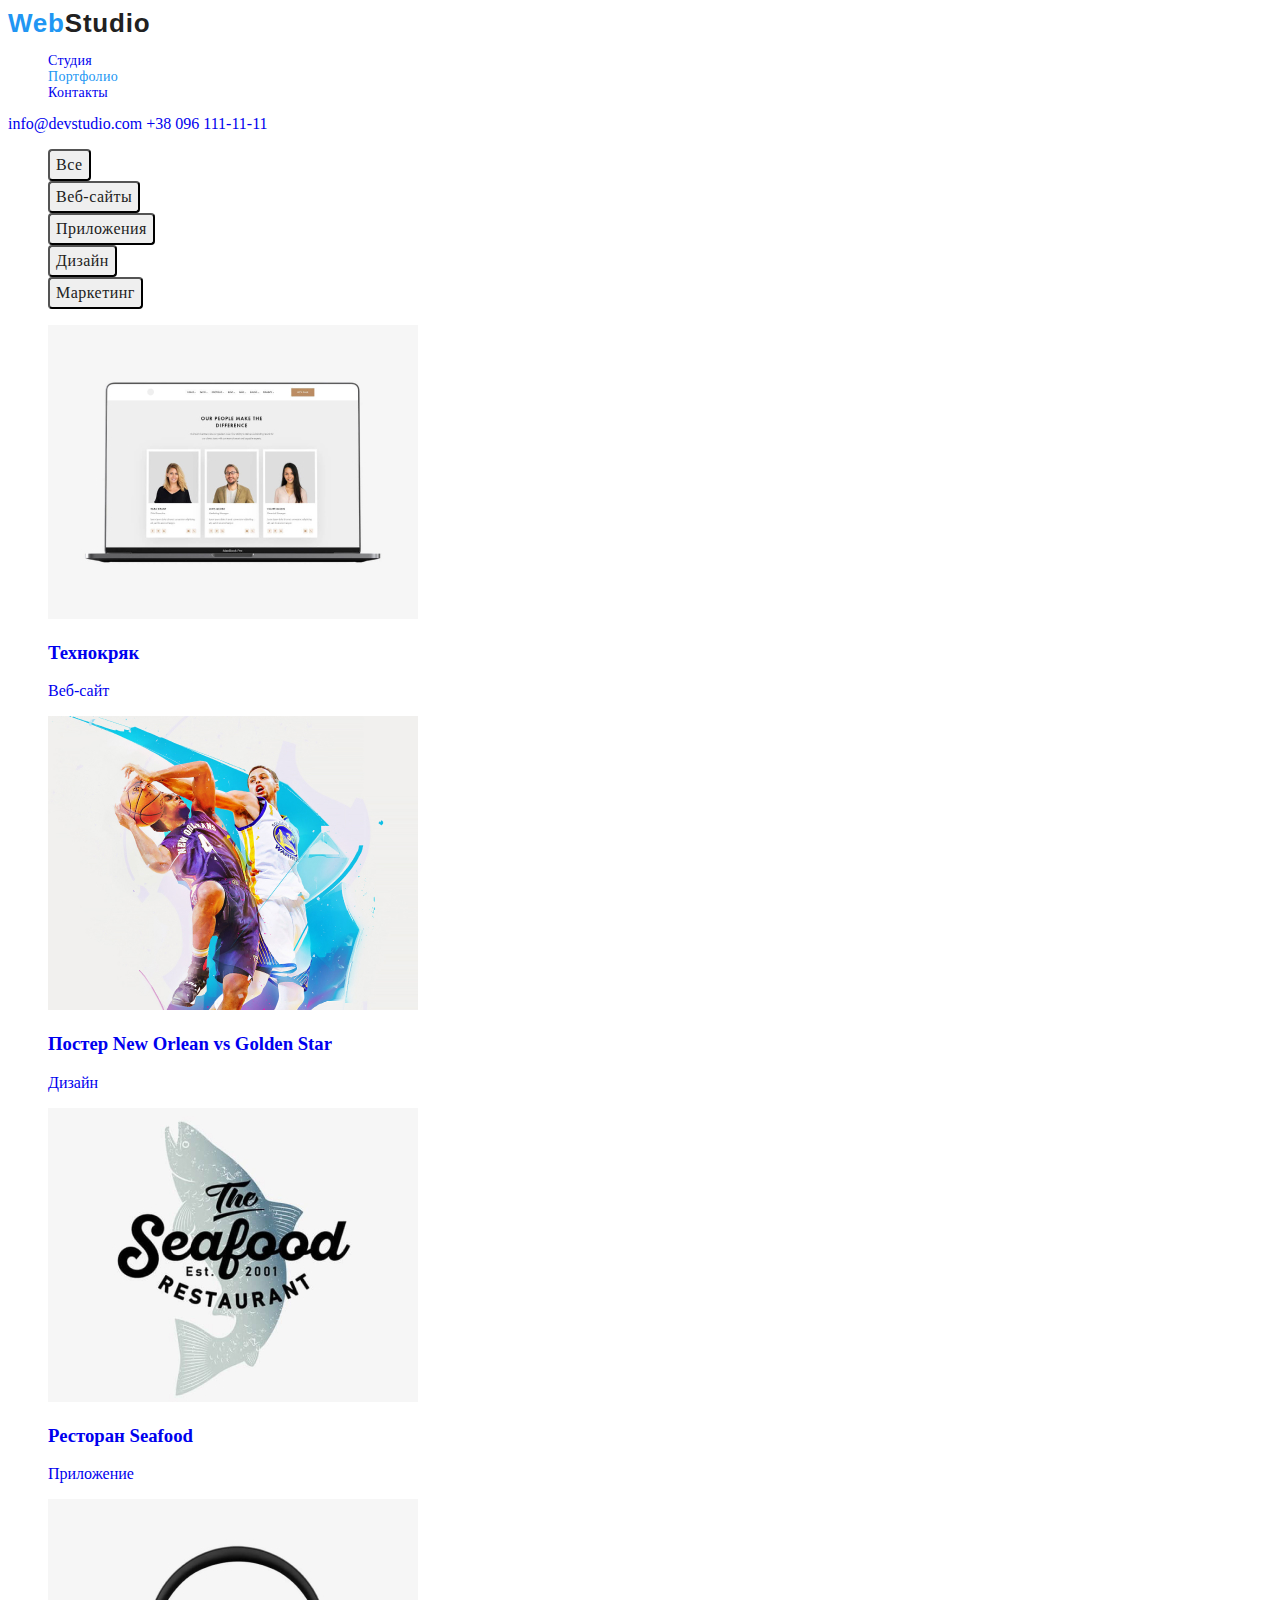
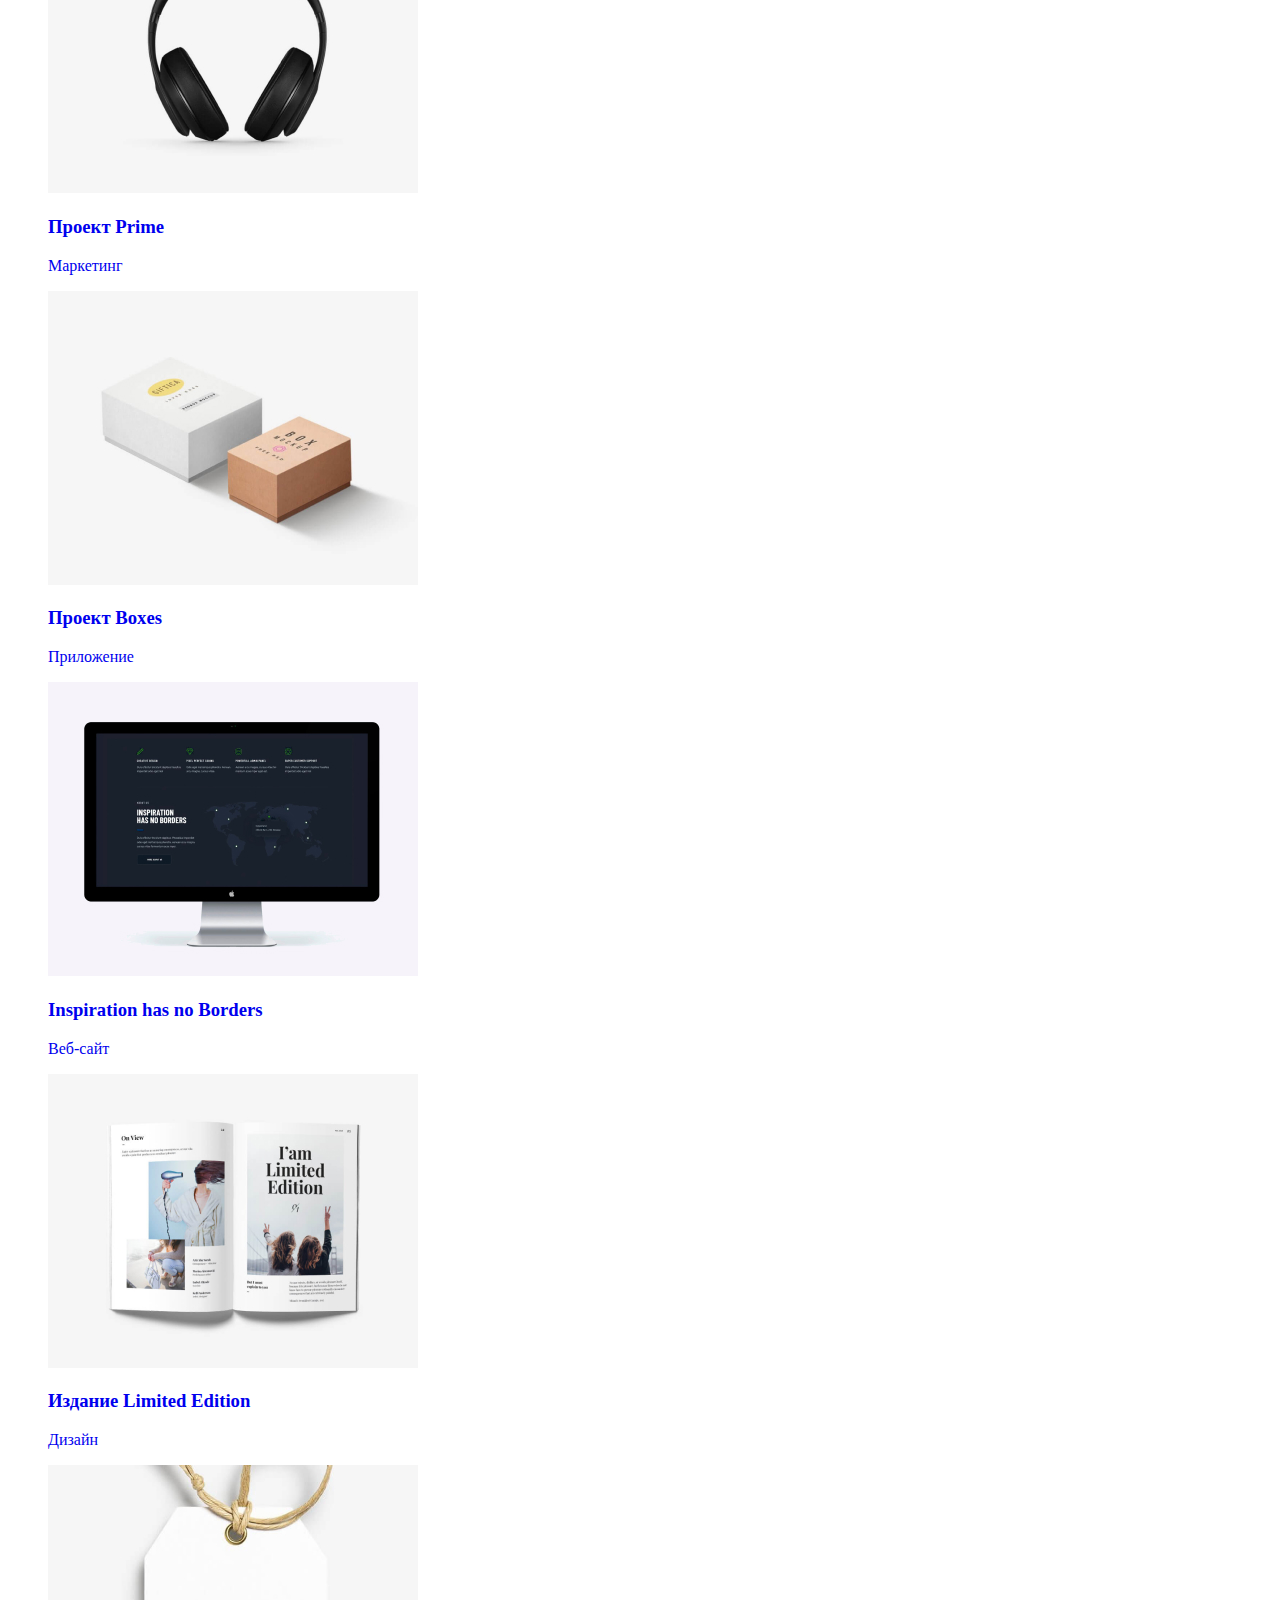
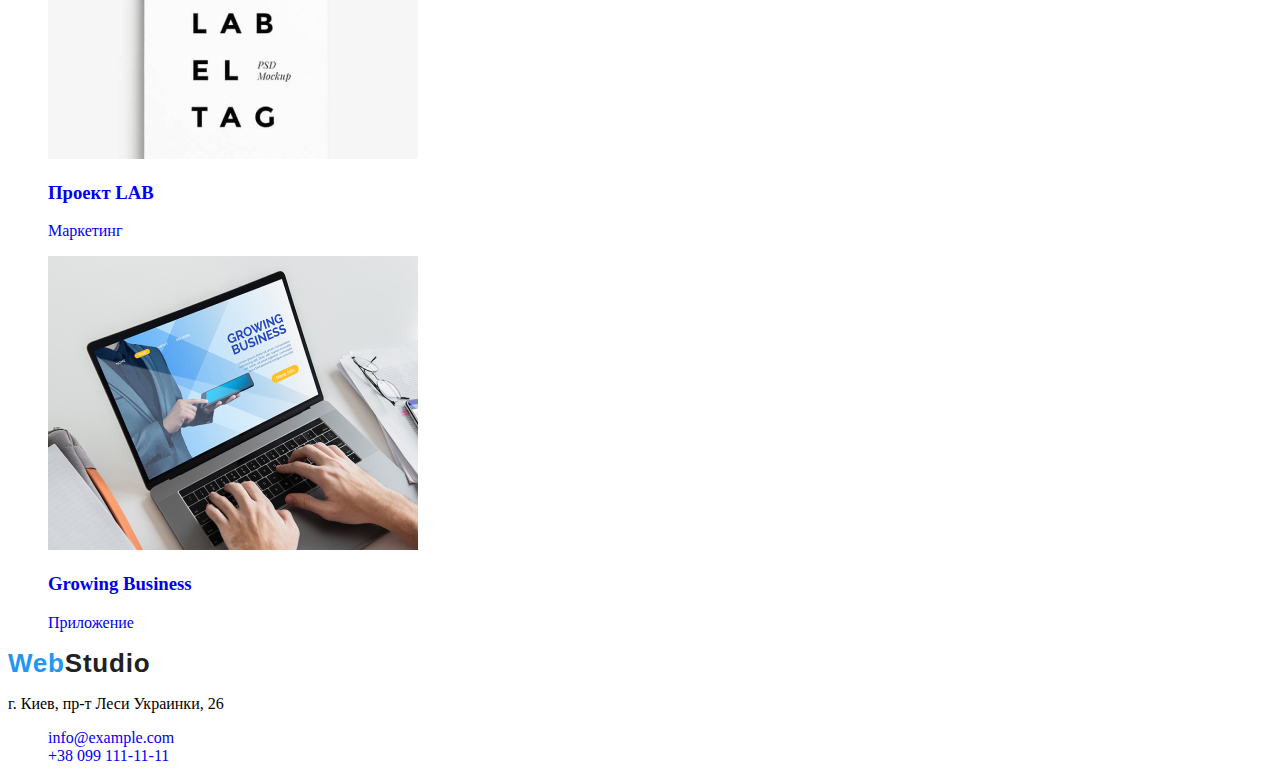
==== portfolio.html @ aa62f140 "2" ====
<!DOCTYPE html>
<html lang="ru">
<head>
    <meta charset="UTF-8">
    <meta name="viewport" content="width=device-width, initial-scale=1.0">
    <title>Веб Студия-Портфолио</title>

 <!-- подключаем CSS -->
 <link rel="stylesheet" href="./css/style.css">

</head>
<body>
    <header class="header">
        <nav class="navigation">
            <a class="logo" href="./index.html" lang="en"><span class="web">Web</span>Studio</a>
            <ul class="navigation-list">
                <li>
                    <a class="navigation-list-link" href="./index.html"> Студия </a>
                </li>
                <li>
                    <a class="navigation-list-link curentpage" href="./portfolio.html"> Портфолио </a>
                </li>
                <li>
                    <a class="navigation-list-link" href="#"> Контакты </a>
                </li>
            </ul>
        </nav>
        <address class="address">
            <a href="mailto:info@devstudio.com">info@devstudio.com</a>
            <a href=tel:+380991111111>+38 096 111-11-11</a>
        </address>
    </header>

     <main>
<h1 class="visually-hidden">Портфолио</h1>

<section>
<h2 class="visually-hidden">Список портфолио</h2>

<ul>
    <li> <button class="btn" type="button">Все</button>
    </li>
    <li> <button class="btn" type="button">Веб-сайты</button>
    </li>
    <li> <button class="btn" type="button">Приложения</button>
    </li>
    <li> <button class="btn" type="button">Дизайн</button>
    </li>
    <li> <button class="btn" type="button">Маркетинг</button>
    </li>
</ul>

<ul>
    <li>
        <a href="#">
        <img src="images/01technocryak.jpg" alt="Веб-сайт" width="370" height="294" >
        <h3>Технокряк</h3>
        <p>Веб-сайт</p>
        </a>
    </li>
    <li>
        <a href="#">
        <img src="images/02posterneworlean.jpg" alt="Дизайн" width="370" height="294">
        <h3>Постер New Orlean vs Golden Star</h3>
        <p>Дизайн</p>
        </a>
    </li>
    <li>
        <a href="#">
        <img src="images/03restaurantseafood.jpg" alt="Приложение" width="370" height="294">
        <h3>Ресторан Seafood</h3>
        <p>Приложение</p>
        </a>
    </li>
    <li>
        <a href="#">
        <img src="images/04projectprime.jpg" alt="Маркетинг" width="370" height="294">
        <h3>Проект Prime</h3>
        <p>Маркетинг</p>
        </a>
    </li>
<li>
    <a href="#">
    <img src="images/05projectboxes.jpg" alt="Приложение" width="370" height="294">
    <h3>Проект Boxes</h3>
    <p>Приложение</p>
    </a>
</li>
<li>
    <a href="#">
    <img src="images/06inspiration.jpg" alt="Веб-сайт" width="370" height="294">
    <h3>Inspiration has no Borders</h3>
    <p>Веб-сайт</p>
    </a>
</li>
<li>
    <a href="#">
    <img src="images/07publishlimitededition.jpg" alt="Дизайн" width="370" height="294">
    <h3>Издание Limited Edition</h3>
    <p>Дизайн</p>
    </a>
</li>
<li>
    <a href="#">
    <img src="images/08projectlab.jpg" alt="Маркетинг" width="370" height="294">
    <h3>Проект LAB</h3>
    <p>Маркетинг</p>
    </a>
</li>
<li>
    <a href="#">
    <img src="images/09growingbusiness.jpg" alt="Приложение" width="370" height="294">
    <h3>Growing Business</h3>
    <p>Приложение</p>
    </a>
</li>

</ul>
</section>
   
     </main>

<!-- Подвал -->
 <footer>
    <a class="logo" href="./index.html" lang="en"><span class="web">Web</span>Studio</a>
    <address class="address">
       <p>г. Киев, пр-т Леси Украинки, 26</p>
        <ul>
            <li>
                 <a href="mailto:info@example.com">info@example.com</a>
            </li>
            <li>
                 <a href=tel:+380991111111>+38 099 111-11-11</a>
            </li>
        </ul>
     </address>
 </footer>
</body>
</html>
---- css/style.css ----
root {
}
/* убираем подчёркивание с ссылок */
a {
  text-decoration: none;
}
/* Убираем точки из списков */
ul {
  list-style: none;
}

/* скрываем заголовки h1  */
.visually-hidden {
  position: absolute;
  width: 1px;
  height: 1px;
  margin: -1px;
  border: 0;
  padding: 0;

  white-space: nowrap;
  clip-path: inset(100%);
  clip: rect(0 0 0 0);
  overflow: hidden;
}

.logo {
  font-family: Raleway, sans-serif;
  font-weight: 700;
  font-size: 26px;
  line-height: 1.192;
  letter-spacing: 0.03em;
  color: #212121;
}

/* кнопки (фильтр) для портфолио  */
.btn {
  border-radius: 4px;
  font-family: Roboto;
  font-style: normal;
  font-weight: 500;
  font-size: 16px;
  line-height: 26px;
  text-align: center;
  letter-spacing: 0.03em;
  color: #212121;
}

.web {
  color: #2196f3;
}

.navigation {
  font-family: Roboto;
  font-weight: 500;
  font-size: 14px;
  line-height: 1.143;
  letter-spacing: 0.02em;
  color: #212121;
}

.navigation-list-link:hover,
.navigation-list-link:focus {
  color: #2196f3;
}
.curentpage {
  color: #2196f3;
}
.address {
  font-style: normal;
}
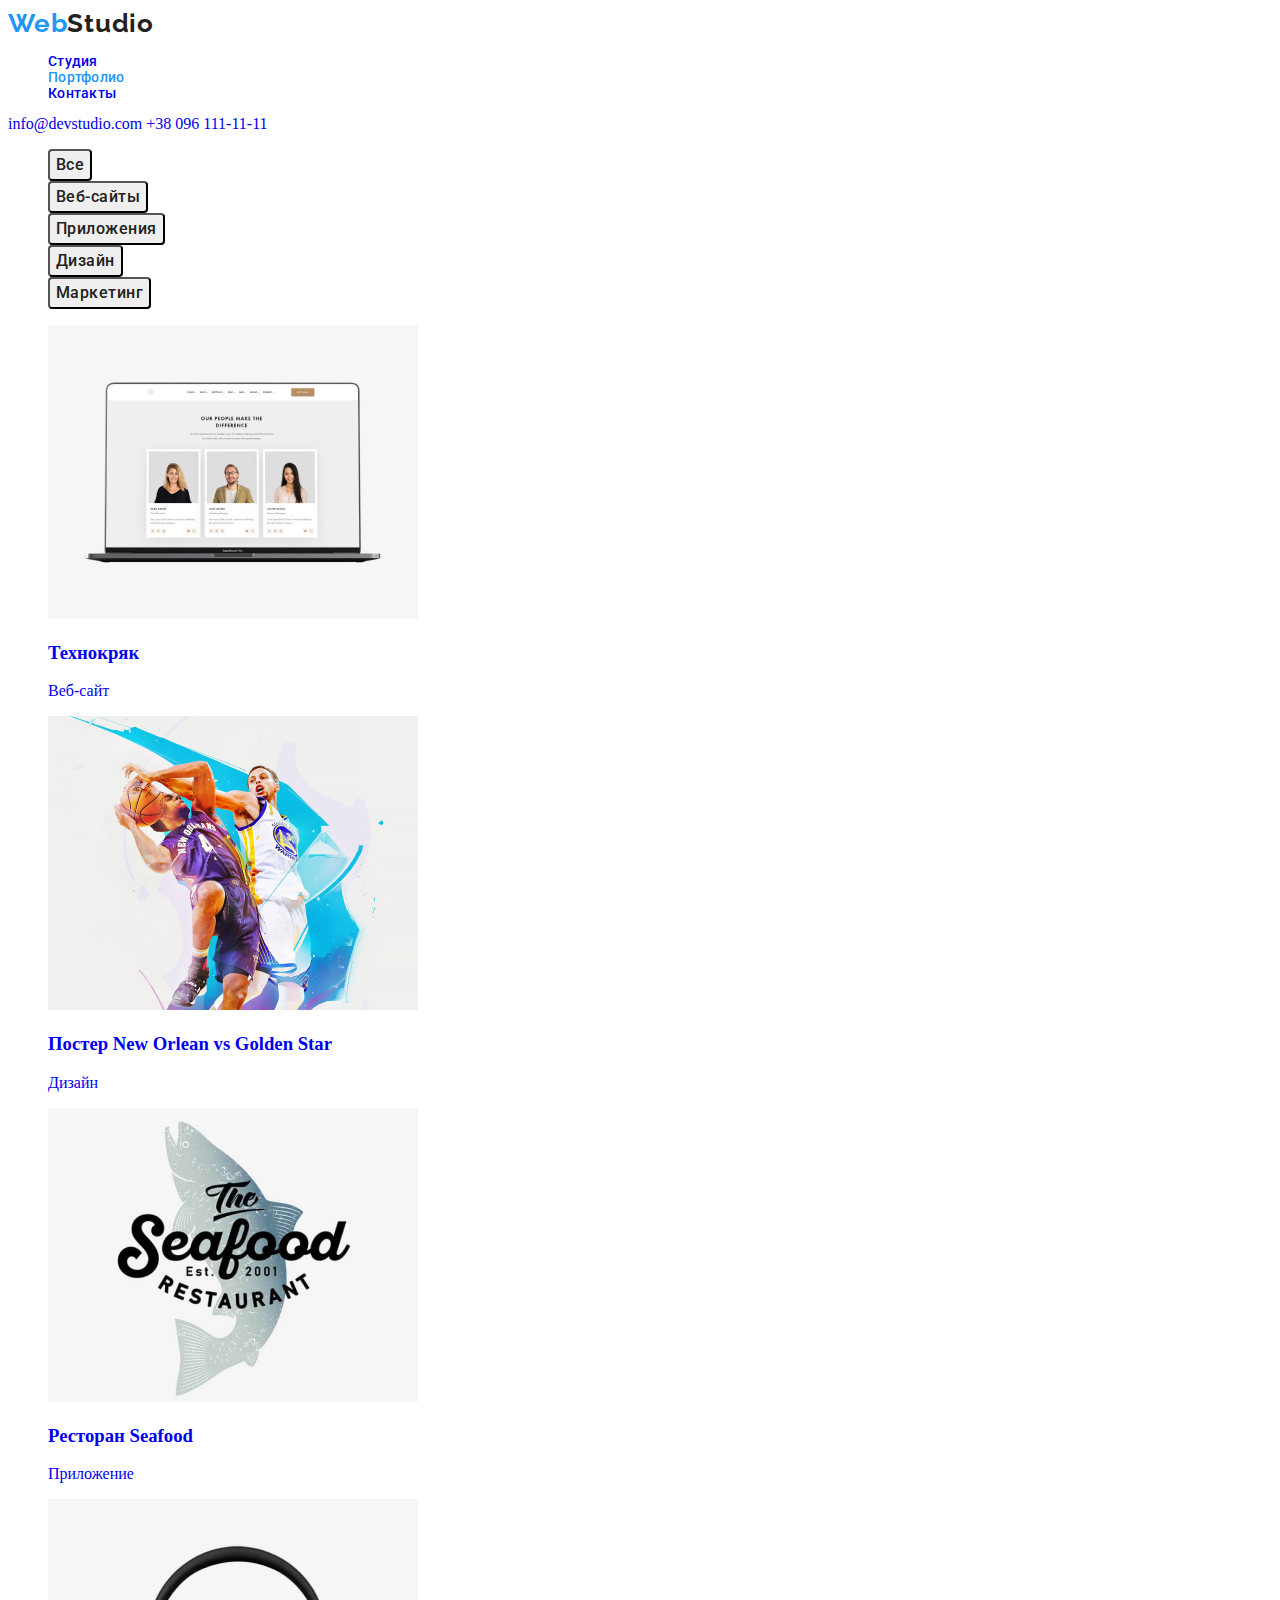
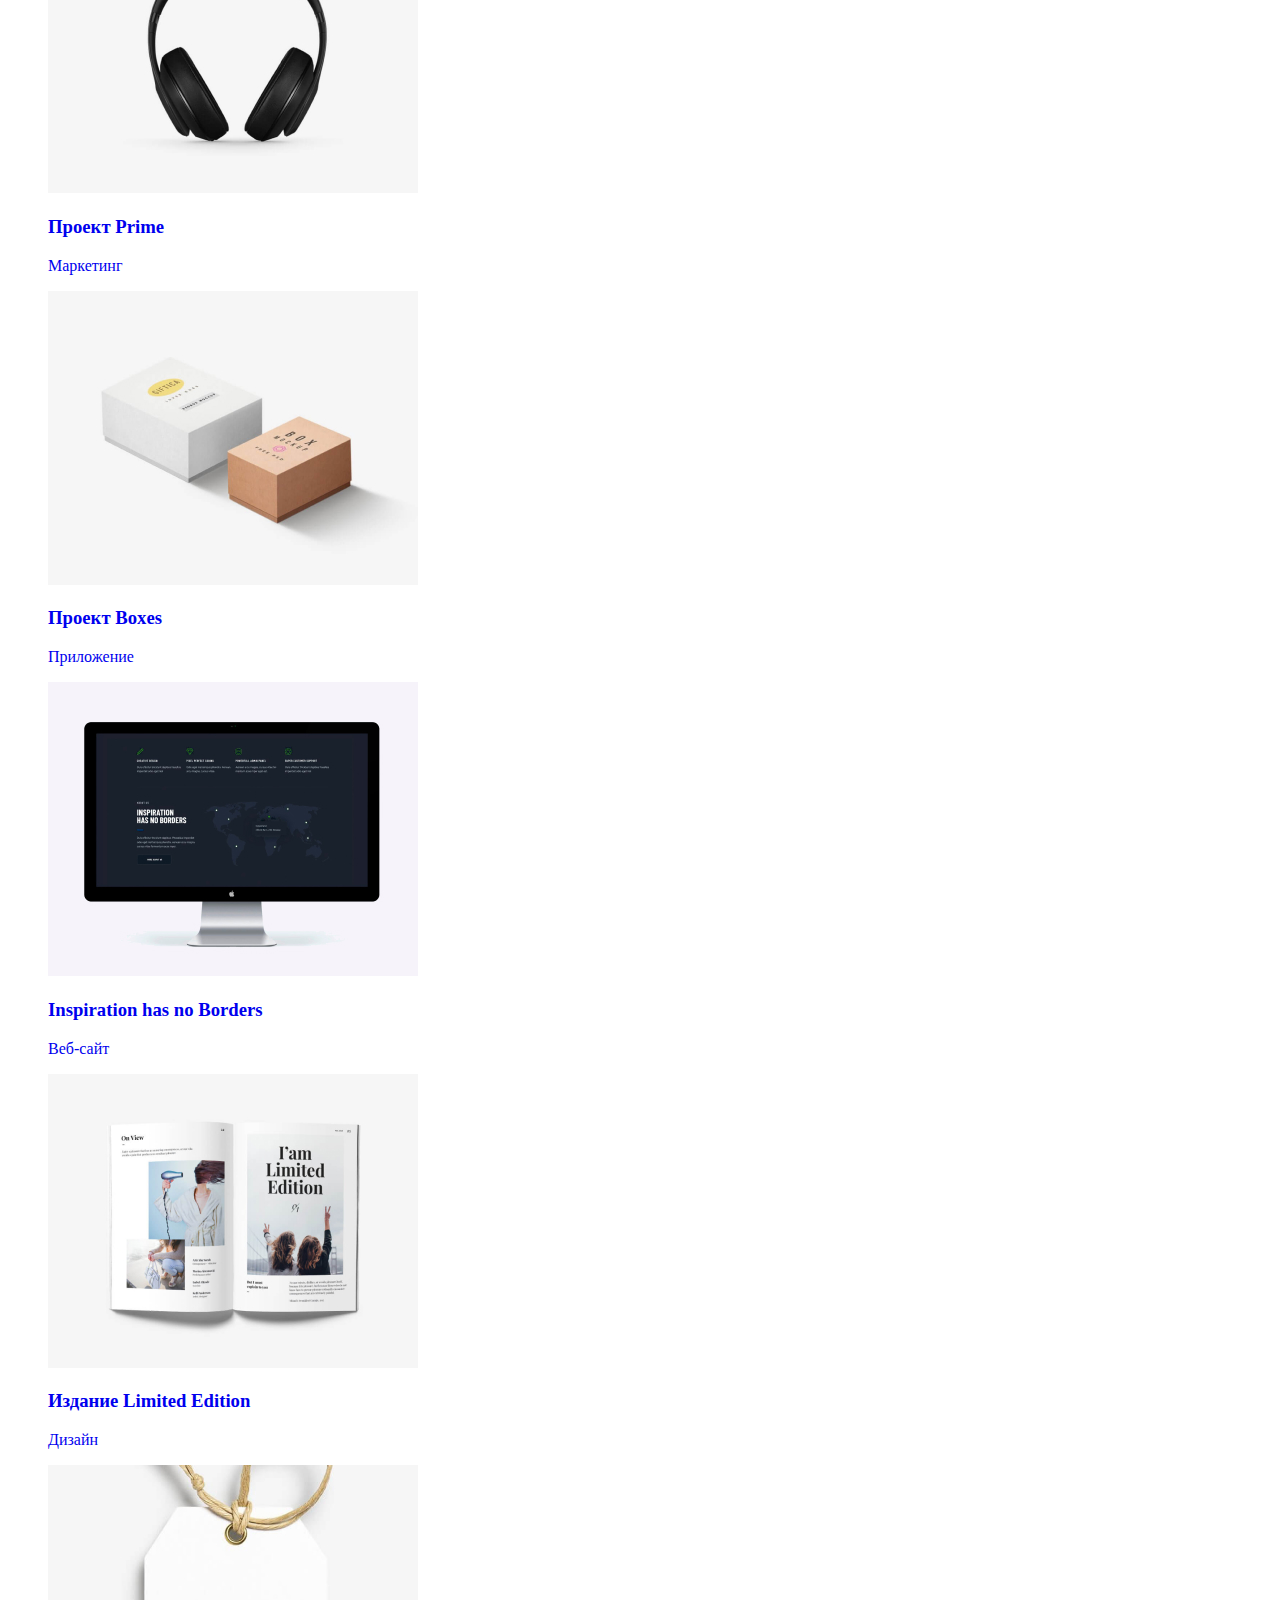
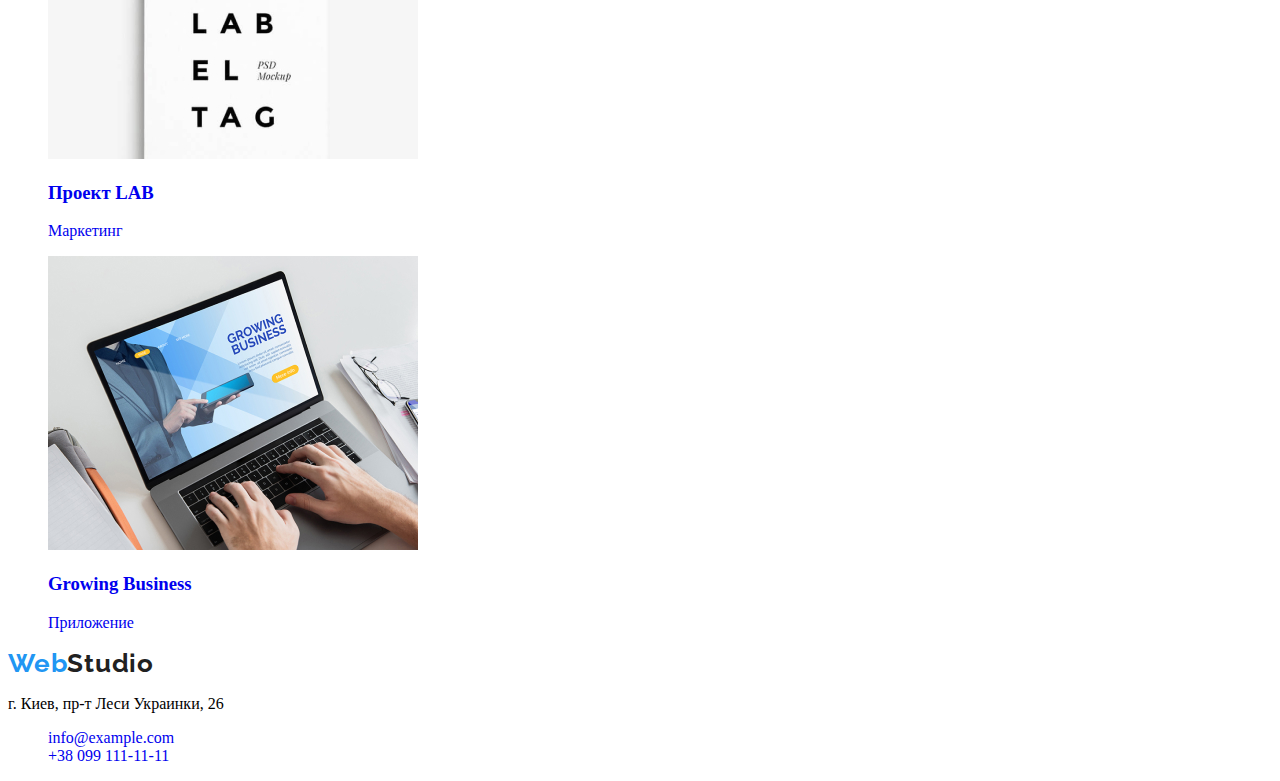
==== commit 7b2dca60: "-" ====
--- a/portfolio.html
+++ b/portfolio.html
@@ -4,6 +4,11 @@
     <meta charset="UTF-8">
     <meta name="viewport" content="width=device-width, initial-scale=1.0">
     <title>Веб Студия-Портфолио</title>
+
+<!-- подключаем шрифты -->
+    <link rel="preconnect" href="https://fonts.gstatic.com">
+    <link href="https://fonts.googleapis.com/css2?family=Roboto&display=swap" rel="stylesheet">
+    <link href="https://fonts.googleapis.com/css2?family=Raleway&display=swap" rel="stylesheet">
 
  <!-- подключаем CSS -->
  <link rel="stylesheet" href="./css/style.css">
@@ -31,12 +36,13 @@
         </address>
     </header>
 
-     <main>
+<main>
 <h1 class="visually-hidden">Портфолио</h1>
 
 <section>
 <h2 class="visually-hidden">Список портфолио</h2>
 
+<!-- !!! задать в спокойном состоянии фон и цвет и hover + focus -->
 <ul>
     <li> <button class="btn" type="button">Все</button>
     </li>
--- a/css/style.css
+++ b/css/style.css
@@ -33,6 +33,10 @@
   color: #212121;
 }
 
+.web {
+  color: #2196f3;
+}
+
 /* кнопки (фильтр) для портфолио  */
 .btn {
   border-radius: 4px;
@@ -46,10 +50,6 @@
   color: #212121;
 }
 
-.web {
-  color: #2196f3;
-}
-
 .navigation {
   font-family: Roboto;
   font-weight: 500;
@@ -58,11 +58,12 @@
   letter-spacing: 0.02em;
   color: #212121;
 }
-
+/* стили ссылки при ховере */
 .navigation-list-link:hover,
 .navigation-list-link:focus {
   color: #2196f3;
 }
+/* подсветка ссылки текущей страницы */
 .curentpage {
   color: #2196f3;
 }
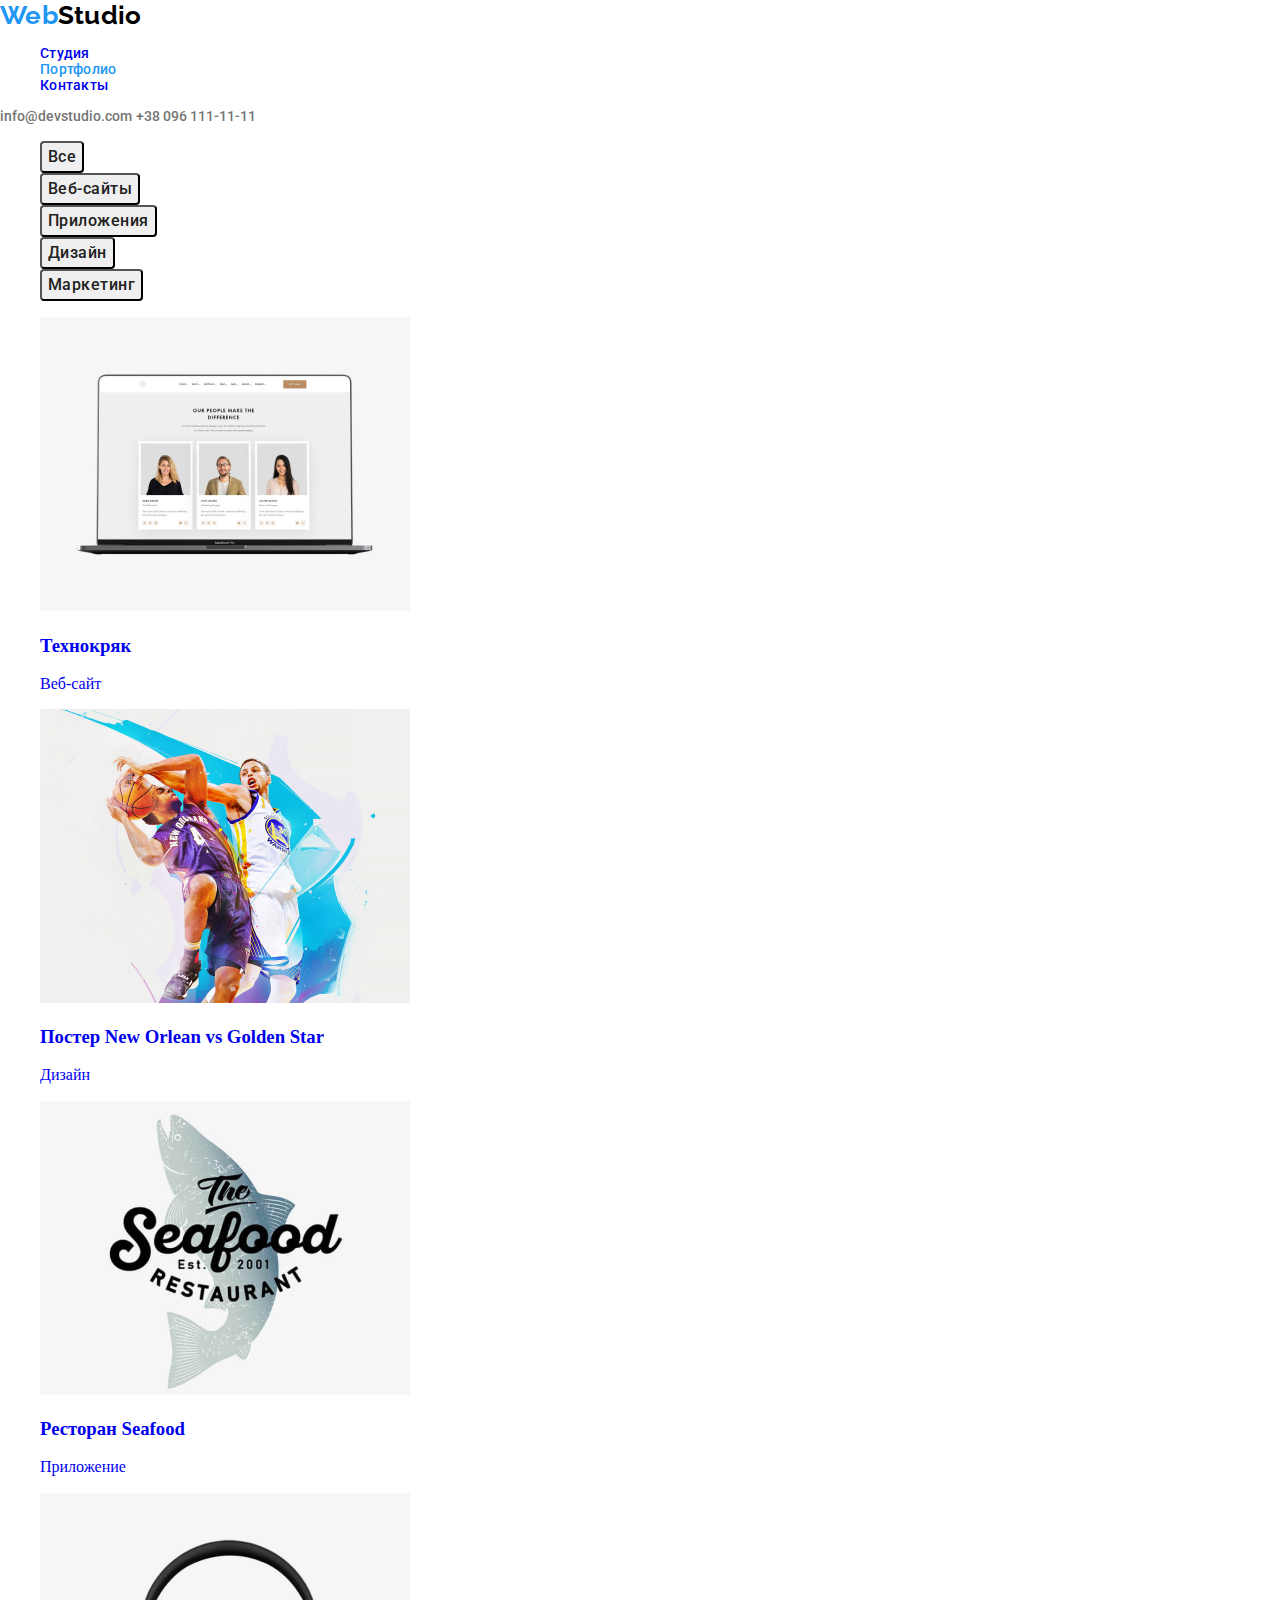
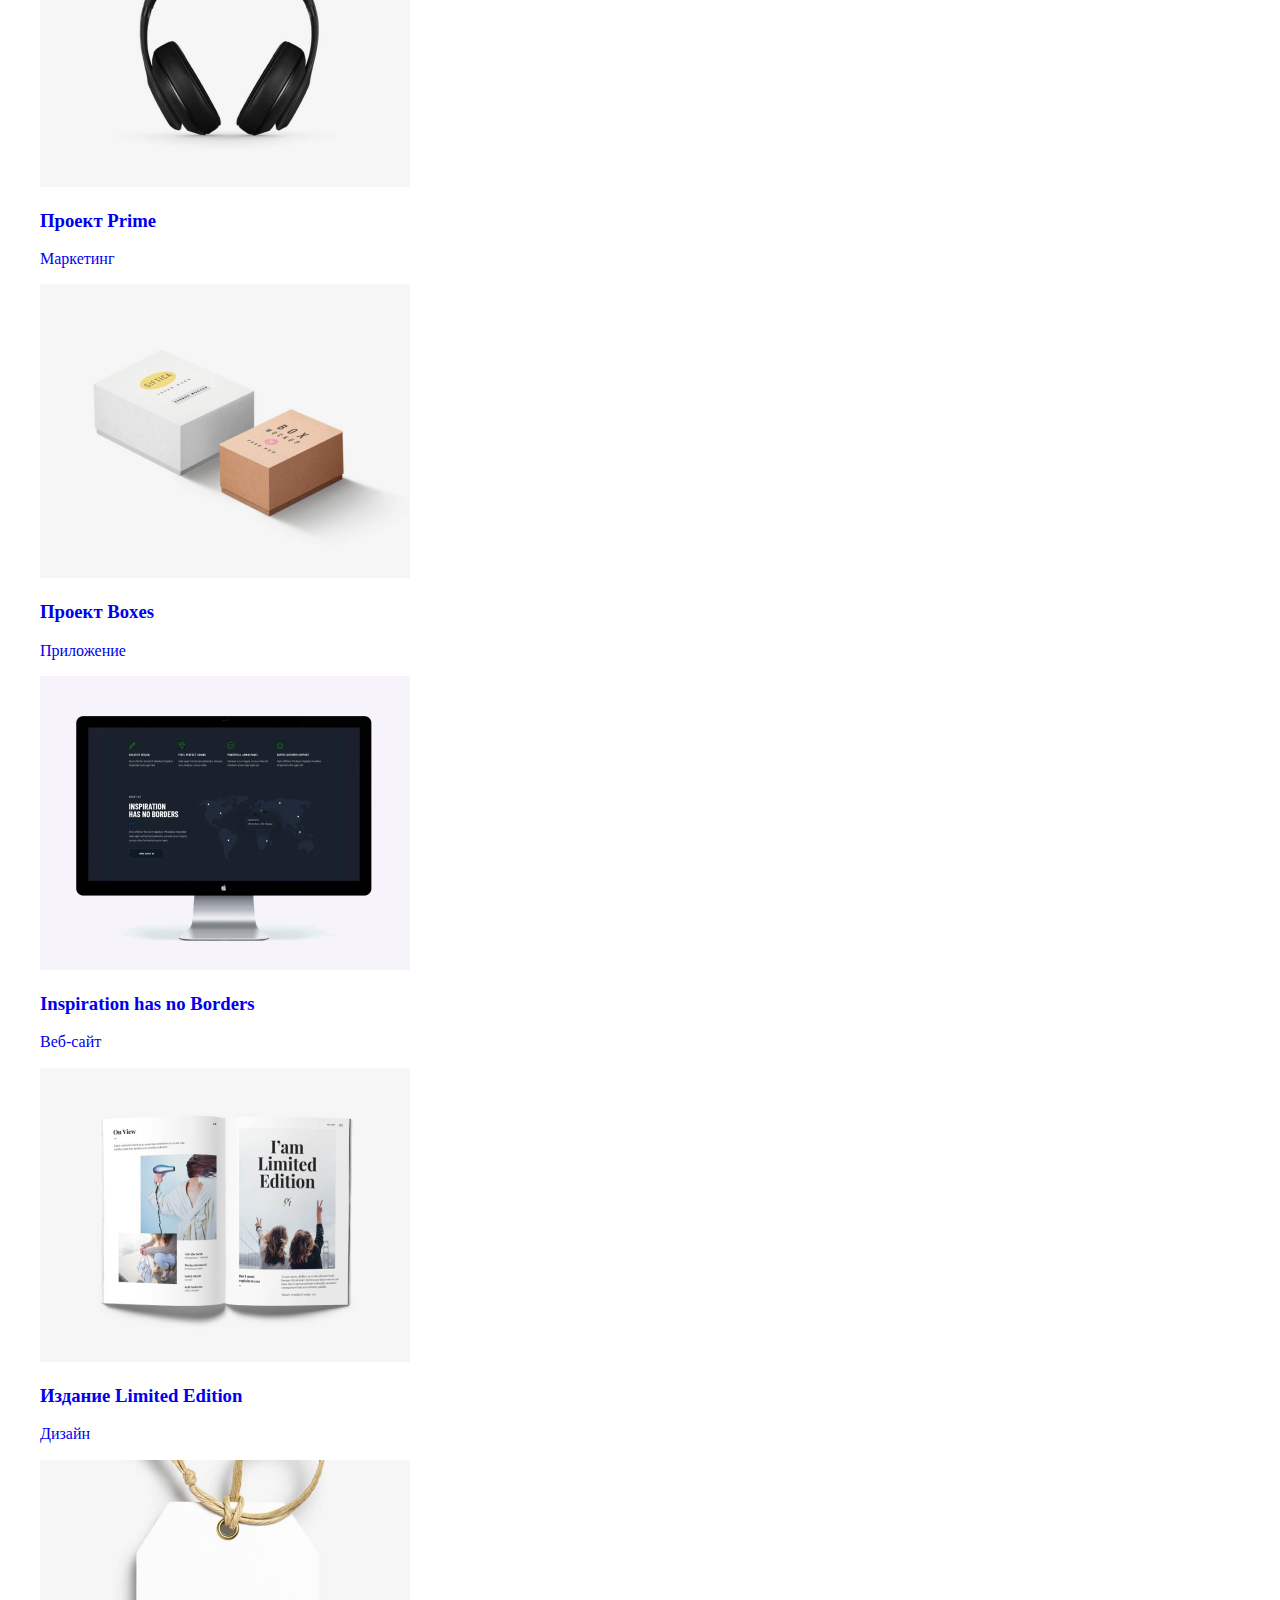
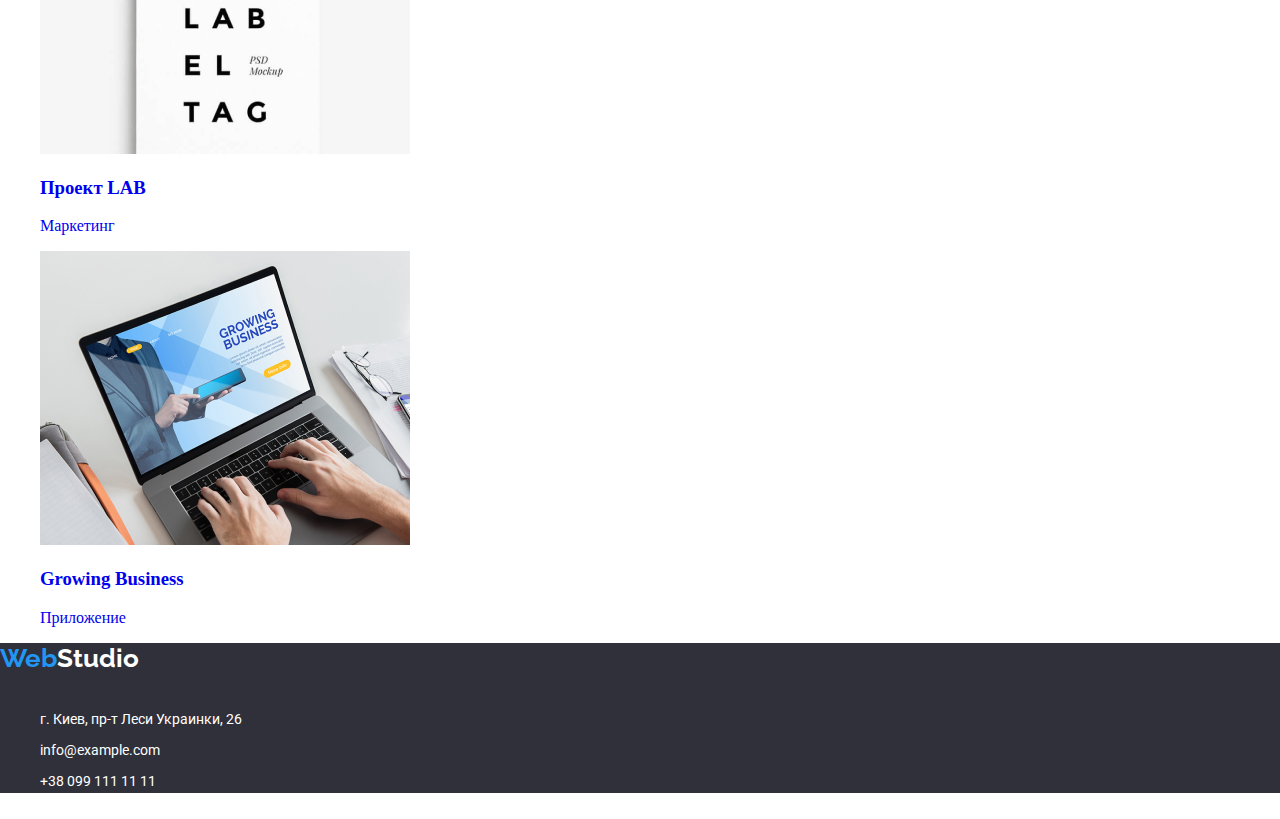
==== commit 9928c048: "new" ====
--- a/portfolio.html
+++ b/portfolio.html
@@ -10,14 +10,15 @@
     <link href="https://fonts.googleapis.com/css2?family=Roboto&display=swap" rel="stylesheet">
     <link href="https://fonts.googleapis.com/css2?family=Raleway&display=swap" rel="stylesheet">
 
- <!-- подключаем CSS -->
- <link rel="stylesheet" href="./css/style.css">
+ <!-- подключаем CSS + normolize-->
+<link rel="stylesheet" href="./css/modern-normalize.css">
+<link rel="stylesheet" href="./css/style.css">
 
 </head>
 <body>
     <header class="header">
         <nav class="navigation">
-            <a class="logo" href="./index.html" lang="en"><span class="web">Web</span>Studio</a>
+            <a href="./index.html"><span class="header-logo-web">Web</span><span class="header-logo-studio">Studio</span></a>
             <ul class="navigation-list">
                 <li>
                     <a class="navigation-list-link" href="./index.html"> Студия </a>
@@ -31,8 +32,8 @@
             </ul>
         </nav>
         <address class="address">
-            <a href="mailto:info@devstudio.com">info@devstudio.com</a>
-            <a href=tel:+380991111111>+38 096 111-11-11</a>
+            <a href="mailto:info@devstudio.com" class="header-email-link">info@devstudio.com</a>
+            <a href="tel:+380991111111" class="header-tel-link">+38 096 111-11-11</a>
         </address>
     </header>
 
@@ -41,9 +42,10 @@
 
 <section>
 <h2 class="visually-hidden">Список портфолио</h2>
+<!--заглавие фильтр-->
 
 <!-- !!! задать в спокойном состоянии фон и цвет и hover + focus -->
-<ul>
+<ul class="portfolio-navigation-list">
     <li> <button class="btn" type="button">Все</button>
     </li>
     <li> <button class="btn" type="button">Веб-сайты</button>
@@ -127,19 +129,22 @@
      </main>
 
 <!-- Подвал -->
- <footer>
-    <a class="logo" href="./index.html" lang="en"><span class="web">Web</span>Studio</a>
-    <address class="address">
-       <p>г. Киев, пр-т Леси Украинки, 26</p>
-        <ul>
-            <li>
-                 <a href="mailto:info@example.com">info@example.com</a>
+<footer class="footer">
+    <a href="index.html"><span class="footer-logo-web">Web</span><span class="footer-logo-studio">Studio</span></a>
+    <address>
+        <ul class="footer-address-list">
+            <li class="footer-address-location">
+                <a href="https://goo.gl/maps/pXZyXXm4pR66iuyq8" class="footer-address-location-link">г. Киев, пр-т Леси
+                    Украинки, 26</a>
             </li>
-            <li>
-                 <a href=tel:+380991111111>+38 099 111-11-11</a>
+            <li class="footer-address-contact">
+                <a href="mailto:info@example.com" class="footer-address-contact-link">info@example.com</a>
+            </li>
+            <li class="footer-address-contact">
+                <a href="tel:+380991111111" class="footer-address-contact-link">+38 099 111 11 11</a>
             </li>
         </ul>
-     </address>
- </footer>
+    </address>
+</footer>
 </body>
 </html>--- a/css/style.css
+++ b/css/style.css
@@ -1,4 +1,6 @@
 root {
+  --maine-font: Roboto, sans-serif;
+  --secondary-font: Raleway, sans-serif;
 }
 /* убираем подчёркивание с ссылок */
 a {
@@ -9,7 +11,7 @@
   list-style: none;
 }
 
-/* скрываем заголовки h1  */
+/* скрываем заголовки */
 .visually-hidden {
   position: absolute;
   width: 1px;
@@ -17,52 +19,181 @@
   margin: -1px;
   border: 0;
   padding: 0;
-
   white-space: nowrap;
   clip-path: inset(100%);
   clip: rect(0 0 0 0);
   overflow: hidden;
 }
 
-.logo {
+/* логотип web */
+.header-logo-web {
   font-family: Raleway, sans-serif;
+  font-style: normal;
+  font-weight: bold;
+  font-size: 26px;
+  line-height: 31px;
+  color: #2196f3;
+}
+
+/* логотип studio */
+.header-logo-studio {
+  font-family: Raleway, sans-serif;
+  font-style: normal;
+  font-weight: bold;
+  font-size: 26px;
+  line-height: 31px;
+  color: #000000;
+}
+/*  мыло + телефон + ховер */
+.header-email-link {
+  text-decoration: none;
+  font-family: Roboto;
+  font-style: normal;
+  font-weight: 500;
+  font-size: 14px;
+  line-height: 16px;
+  color: #757575;
+}
+.header-tel-link {
+  text-decoration: none;
+  font-family: Roboto, sans-serif;
+  font-style: normal;
+  font-weight: 500;
+  font-size: 14px;
+  line-height: 16px;
+  color: #757575;
+}
+.header-email-link:hover,
+.header-tel-link:hover,
+.header-email-link:focus,
+.header-tel-link:focus {
+  text-decoration: none;
+  font-family: Roboto, sans-serif;
+  font-style: normal;
+  font-weight: 500;
+  font-size: 14px;
+  line-height: 16px;
+  color: #2196f3;
+}
+
+/*   подвал    */
+.footer {
+  font-family: Raleway, sans-serif;
+  font-style: normal;
+  font-weight: bold;
+  font-size: 26px;
+  line-height: 31px;
+  background-color: #2f303a;
+}
+.footer-logo-web {
+  color: #2196f3;
+}
+.footer-logo-studio {
+  color: #ffffff;
+}
+.footer-address-list {
+  list-style: none;
+}
+.footer-address-location-link {
+  font-family: Roboto, sans-serif;
+  font-style: normal;
+  font-weight: normal;
+  font-size: 14px;
+  line-height: 24px;
+  color: #ffffff;
+}
+.footer-address-contact-link {
+  font-family: Roboto, sans-serif;
+  font-style: normal;
+  font-weight: normal;
+  font-size: 14px;
+  line-height: 24px;
+  color: #ffffff;
+}
+
+/* hero */
+.hero {
+  background-color: #2f303a;
+}
+
+.hero-title {
+  font-family: Roboto, sans-serif;
+  font-weight: 900;
+  font-size: 44px;
+  line-height: 60px;
+  text-align: center;
+  letter-spacing: 0.06em;
+  text-transform: uppercase;
+  color: #ffffff;
+}
+
+/* кнопка для hero - главная страница  */
+.hero-button {
+  font-family: Roboto, sans-serif;
   font-weight: 700;
-  font-size: 26px;
-  line-height: 1.192;
-  letter-spacing: 0.03em;
-  color: #212121;
-}
-
-.web {
-  color: #2196f3;
+  font-size: 16px;
+  line-height: 1.875;
+  display: flex;
+  align-items: center;
+  text-align: center;
+  letter-spacing: 0.06em;
+  background-color: #2196f3;
+  color: #ffffff;
+  border: none;
+  border-radius: 4px;
+  box-shadow: 0px 4px 4px rgba(0, 0, 0, 0.15);
+}
+
+.whatwedo-head {
+  font-family: Roboto, sans-serif;
+  font-style: normal;
+  font-weight: bold;
+  font-size: 36px;
+  line-height: 42px;
+  text-align: center;
+  color: #212121;
+}
+
+.ourteam-head {
+  font-family: Roboto, sans-serif;
+  font-style: normal;
+  font-weight: bold;
+  font-size: 36px;
+  line-height: 42px;
+  text-align: center;
+  color: #212121;
 }
 
 /* кнопки (фильтр) для портфолио  */
 .btn {
-  border-radius: 4px;
-  font-family: Roboto;
-  font-style: normal;
+  font-family: Roboto, sans-serif;
   font-weight: 500;
   font-size: 16px;
   line-height: 26px;
   text-align: center;
   letter-spacing: 0.03em;
+  border-radius: 4px;
   color: #212121;
 }
 
 .navigation {
-  font-family: Roboto;
+  font-family: Roboto, sans-serif;
   font-weight: 500;
   font-size: 14px;
   line-height: 1.143;
   letter-spacing: 0.02em;
   color: #212121;
 }
+
+.portfolio-navigation-list {
+}
+
 /* стили ссылки при ховере */
 .navigation-list-link:hover,
 .navigation-list-link:focus {
   color: #2196f3;
 }
+
 /* подсветка ссылки текущей страницы */
 .curentpage {
   color: #2196f3;
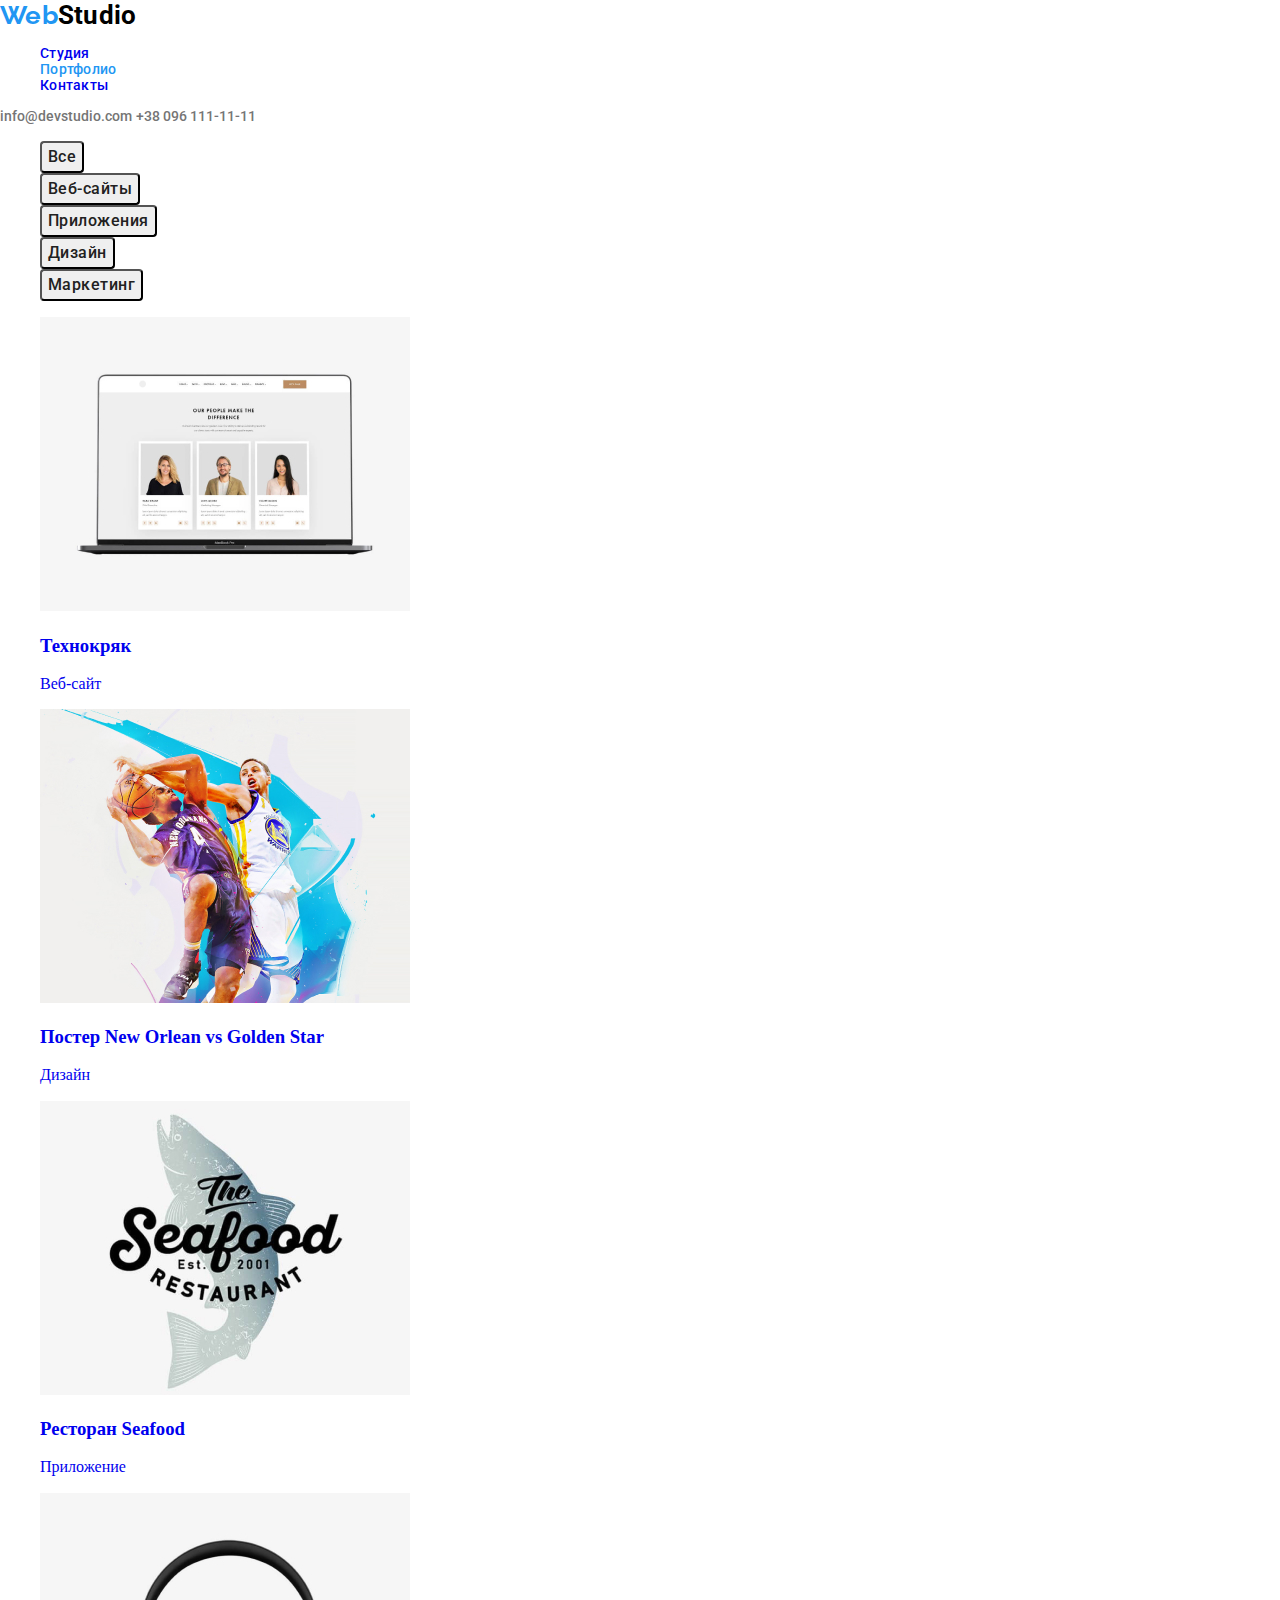
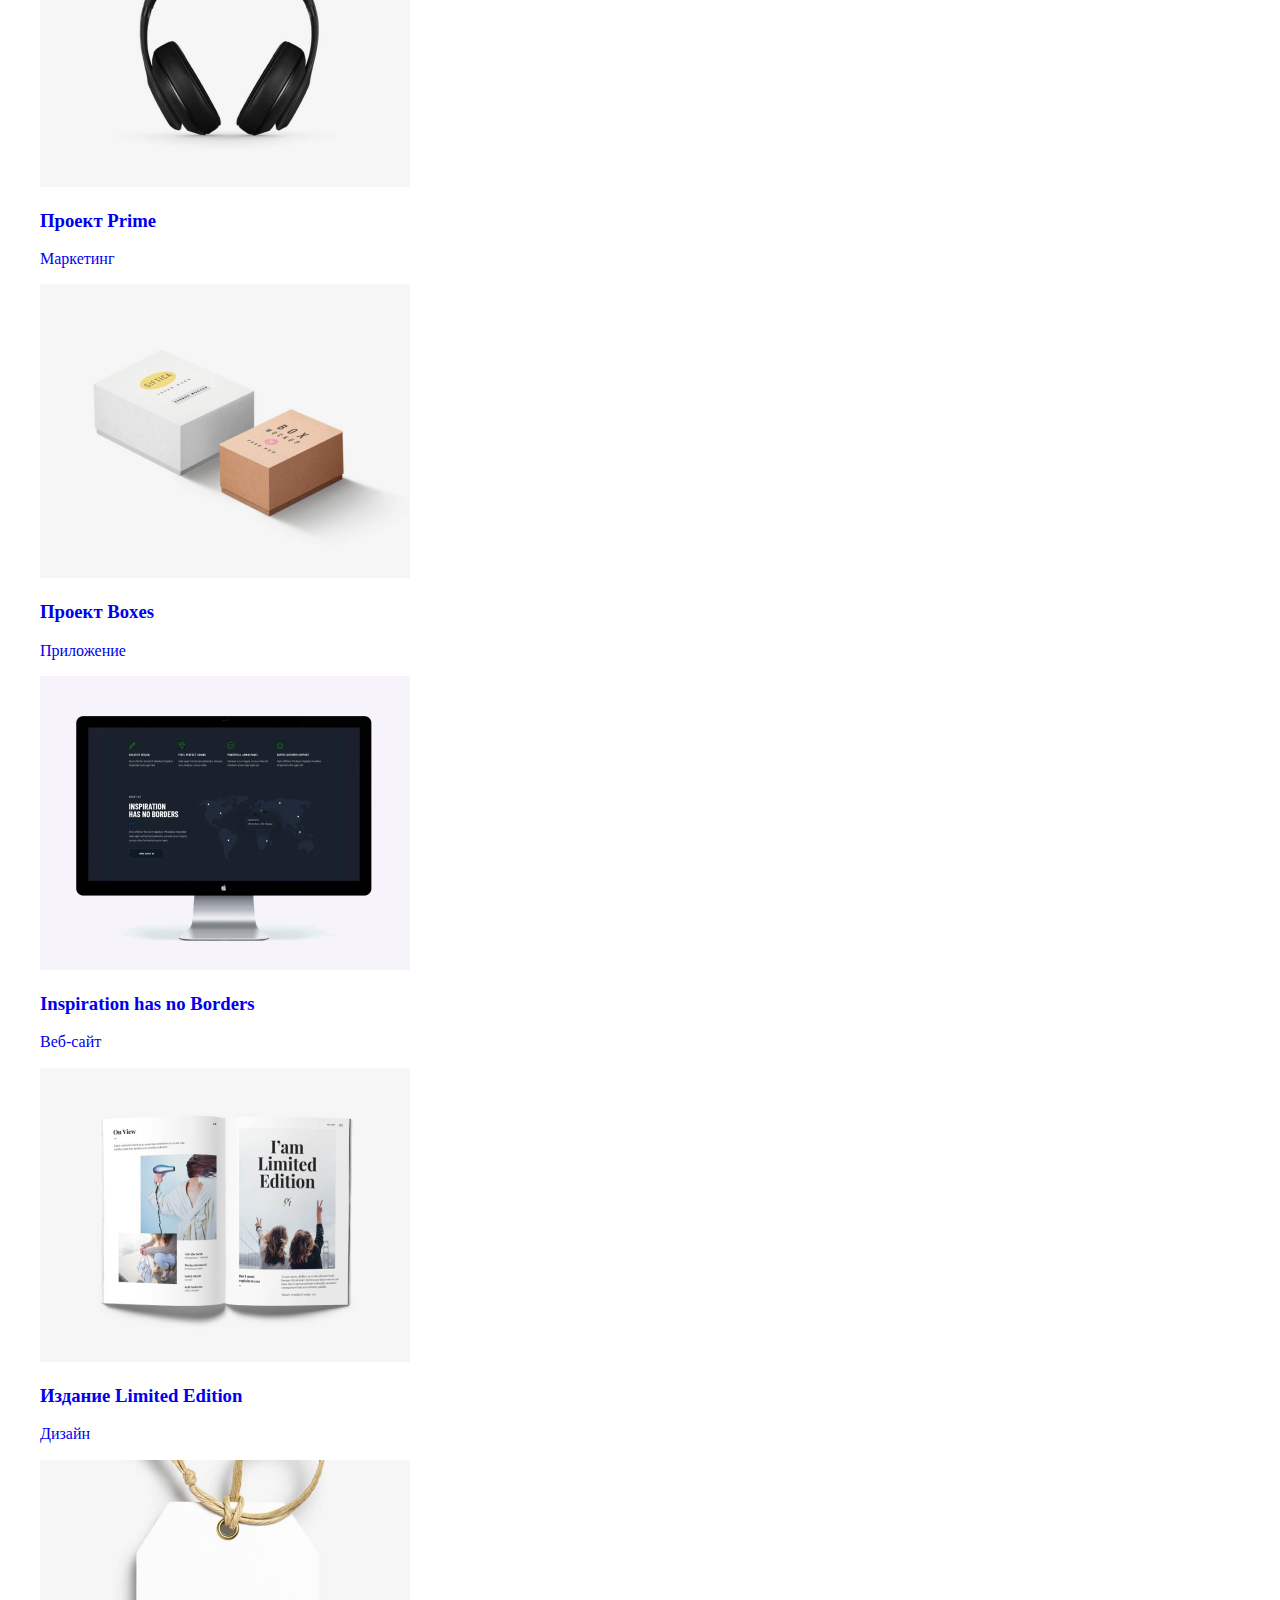
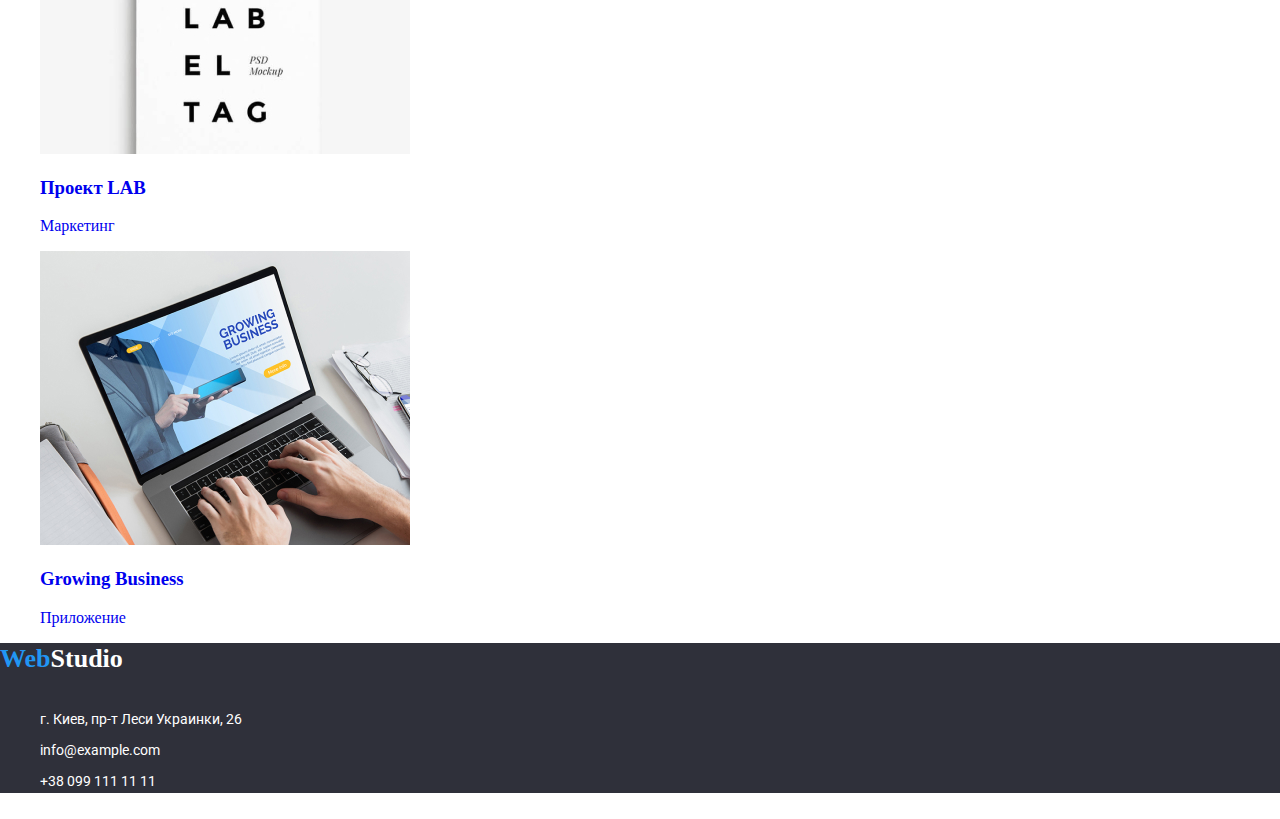
==== commit aef75951: "-" ====
--- a/portfolio.html
+++ b/portfolio.html
@@ -61,63 +61,63 @@
 <ul>
     <li>
         <a href="#">
-        <img src="images/01technocryak.jpg" alt="Веб-сайт" width="370" height="294" >
+        <img src="images/01technocryak.jpg" alt="Ноутбук с изображением веб сайта" width="370" height="294" >
         <h3>Технокряк</h3>
         <p>Веб-сайт</p>
         </a>
     </li>
     <li>
         <a href="#">
-        <img src="images/02posterneworlean.jpg" alt="Дизайн" width="370" height="294">
+        <img src="images/02posterneworlean.jpg" alt="Два баскетболиста" width="370" height="294">
         <h3>Постер New Orlean vs Golden Star</h3>
         <p>Дизайн</p>
         </a>
     </li>
     <li>
         <a href="#">
-        <img src="images/03restaurantseafood.jpg" alt="Приложение" width="370" height="294">
+        <img src="images/03restaurantseafood.jpg" alt="Рекламный банер ресторана" width="370" height="294">
         <h3>Ресторан Seafood</h3>
         <p>Приложение</p>
         </a>
     </li>
     <li>
         <a href="#">
-        <img src="images/04projectprime.jpg" alt="Маркетинг" width="370" height="294">
+        <img src="images/04projectprime.jpg" alt="Чёрные наушники" width="370" height="294">
         <h3>Проект Prime</h3>
         <p>Маркетинг</p>
         </a>
     </li>
 <li>
     <a href="#">
-    <img src="images/05projectboxes.jpg" alt="Приложение" width="370" height="294">
+    <img src="images/05projectboxes.jpg" alt="Две коробки белая и коричневая" width="370" height="294">
     <h3>Проект Boxes</h3>
     <p>Приложение</p>
     </a>
 </li>
 <li>
     <a href="#">
-    <img src="images/06inspiration.jpg" alt="Веб-сайт" width="370" height="294">
+    <img src="images/06inspiration.jpg" alt="Монитор с изображением" width="370" height="294">
     <h3>Inspiration has no Borders</h3>
     <p>Веб-сайт</p>
     </a>
 </li>
 <li>
     <a href="#">
-    <img src="images/07publishlimitededition.jpg" alt="Дизайн" width="370" height="294">
+    <img src="images/07publishlimitededition.jpg" alt="Открытая книга" width="370" height="294">
     <h3>Издание Limited Edition</h3>
     <p>Дизайн</p>
     </a>
 </li>
 <li>
     <a href="#">
-    <img src="images/08projectlab.jpg" alt="Маркетинг" width="370" height="294">
+    <img src="images/08projectlab.jpg" alt="Белая этикетка с надписью LAB EL TAG" width="370" height="294">
     <h3>Проект LAB</h3>
     <p>Маркетинг</p>
     </a>
 </li>
 <li>
     <a href="#">
-    <img src="images/09growingbusiness.jpg" alt="Приложение" width="370" height="294">
+    <img src="images/09growingbusiness.jpg" alt="Ноутбук на столе с открытым приложением" width="370" height="294">
     <h3>Growing Business</h3>
     <p>Приложение</p>
     </a>
--- a/css/style.css
+++ b/css/style.css
@@ -1,6 +1,7 @@
-root {
+:root {
   --maine-font: Roboto, sans-serif;
   --secondary-font: Raleway, sans-serif;
+  --accent-color:#2196f3;
 }
 /* убираем подчёркивание с ссылок */
 a {
@@ -27,17 +28,17 @@
 
 /* логотип web */
 .header-logo-web {
-  font-family: Raleway, sans-serif;
+  font-family: var(--secondary-font);
   font-style: normal;
   font-weight: bold;
   font-size: 26px;
   line-height: 31px;
-  color: #2196f3;
+  color: var(--accent-color);
 }
 
 /* логотип studio */
 .header-logo-studio {
-  font-family: Raleway, sans-serif;
+  font-family: var(--secondary-font)
   font-style: normal;
   font-weight: bold;
   font-size: 26px;
@@ -47,7 +48,7 @@
 /*  мыло + телефон + ховер */
 .header-email-link {
   text-decoration: none;
-  font-family: Roboto;
+  font-family: var(--maine-font);
   font-style: normal;
   font-weight: 500;
   font-size: 14px;
@@ -56,7 +57,7 @@
 }
 .header-tel-link {
   text-decoration: none;
-  font-family: Roboto, sans-serif;
+  font-family: var(--maine-font);
   font-style: normal;
   font-weight: 500;
   font-size: 14px;
@@ -68,48 +69,14 @@
 .header-email-link:focus,
 .header-tel-link:focus {
   text-decoration: none;
-  font-family: Roboto, sans-serif;
+  font-family: var(--maine-font);
   font-style: normal;
   font-weight: 500;
   font-size: 14px;
   line-height: 16px;
-  color: #2196f3;
-}
-
-/*   подвал    */
-.footer {
-  font-family: Raleway, sans-serif;
-  font-style: normal;
-  font-weight: bold;
-  font-size: 26px;
-  line-height: 31px;
-  background-color: #2f303a;
-}
-.footer-logo-web {
-  color: #2196f3;
-}
-.footer-logo-studio {
-  color: #ffffff;
-}
-.footer-address-list {
-  list-style: none;
-}
-.footer-address-location-link {
-  font-family: Roboto, sans-serif;
-  font-style: normal;
-  font-weight: normal;
-  font-size: 14px;
-  line-height: 24px;
-  color: #ffffff;
-}
-.footer-address-contact-link {
-  font-family: Roboto, sans-serif;
-  font-style: normal;
-  font-weight: normal;
-  font-size: 14px;
-  line-height: 24px;
-  color: #ffffff;
-}
+  color: var(--accent-color);
+}
+
 
 /* hero */
 .hero {
@@ -117,7 +84,7 @@
 }
 
 .hero-title {
-  font-family: Roboto, sans-serif;
+  font-family: var(--maine-font);
   font-weight: 900;
   font-size: 44px;
   line-height: 60px;
@@ -129,7 +96,7 @@
 
 /* кнопка для hero - главная страница  */
 .hero-button {
-  font-family: Roboto, sans-serif;
+  font-family: var(--maine-font);
   font-weight: 700;
   font-size: 16px;
   line-height: 1.875;
@@ -137,15 +104,34 @@
   align-items: center;
   text-align: center;
   letter-spacing: 0.06em;
-  background-color: #2196f3;
+  background-color: var(--accent-color);
   color: #ffffff;
   border: none;
   border-radius: 4px;
   box-shadow: 0px 4px 4px rgba(0, 0, 0, 0.15);
 }
 
+/*  Особенности */
+.features-item-head {
+    font-family: var(--maine-font);
+    font-style: normal;
+    font-weight: bold;
+    font-size: 14px;
+    line-height: 16px;
+    color: #212121;
+    text-transform: uppercase;
+}
+.features-item-text {
+    font-family: var(--maine-font);
+    font-style: normal;
+    font-weight: normal;
+    font-size: 14px;
+    line-height: 24px;
+    color: #757575;
+}
+/*  Чем мы занимаемся head */
 .whatwedo-head {
-  font-family: Roboto, sans-serif;
+  font-family: var(--maine-font);
   font-style: normal;
   font-weight: bold;
   font-size: 36px;
@@ -153,9 +139,9 @@
   text-align: center;
   color: #212121;
 }
-
+/* Наша команда head*/
 .ourteam-head {
-  font-family: Roboto, sans-serif;
+  font-family: var(--maine-font);
   font-style: normal;
   font-weight: bold;
   font-size: 36px;
@@ -163,10 +149,24 @@
   text-align: center;
   color: #212121;
 }
+/* Наша команда list*/
+.ourteam-card-head {
+    font-style: normal;
+    font-weight: 500;
+    font-size: 16px;
+    line-height: 19px;
+}
+.ourteam-card-text {
+    font-style: normal;
+    font-weight: normal;
+    font-size: 16px;
+    line-height: 19px;
+    color: #757575;
+}
 
 /* кнопки (фильтр) для портфолио  */
 .btn {
-  font-family: Roboto, sans-serif;
+  font-family: var(--maine-font);
   font-weight: 500;
   font-size: 16px;
   line-height: 26px;
@@ -177,7 +177,7 @@
 }
 
 .navigation {
-  font-family: Roboto, sans-serif;
+  font-family: var(--maine-font);
   font-weight: 500;
   font-size: 14px;
   line-height: 1.143;
@@ -191,13 +191,48 @@
 /* стили ссылки при ховере */
 .navigation-list-link:hover,
 .navigation-list-link:focus {
-  color: #2196f3;
+  color: var(--accent-color);
 }
 
 /* подсветка ссылки текущей страницы */
 .curentpage {
-  color: #2196f3;
+  color: var(--accent-color);
+}
+
+/*   подвал    */
+.footer {
+  font-family: var(--secondary-font)
+  font-style: normal;
+  font-weight: bold;
+  font-size: 26px;
+  line-height: 31px;
+  background-color: #2f303a;
+}
+.footer-logo-web {
+  color: var(--accent-color);
+}
+.footer-logo-studio {
+  color: #ffffff;
+}
+.footer-address-list {
+  list-style: none;
+}
+.footer-address-location-link {
+  font-family: var(--maine-font);
+  font-style: normal;
+  font-weight: normal;
+  font-size: 14px;
+  line-height: 24px;
+  color: #ffffff;
+}
+.footer-address-contact-link {
+  font-family: var(--maine-font);
+  font-style: normal;
+  font-weight: normal;
+  font-size: 14px;
+  line-height: 24px;
+  color: #ffffff;
 }
 .address {
   font-style: normal;
-}
+}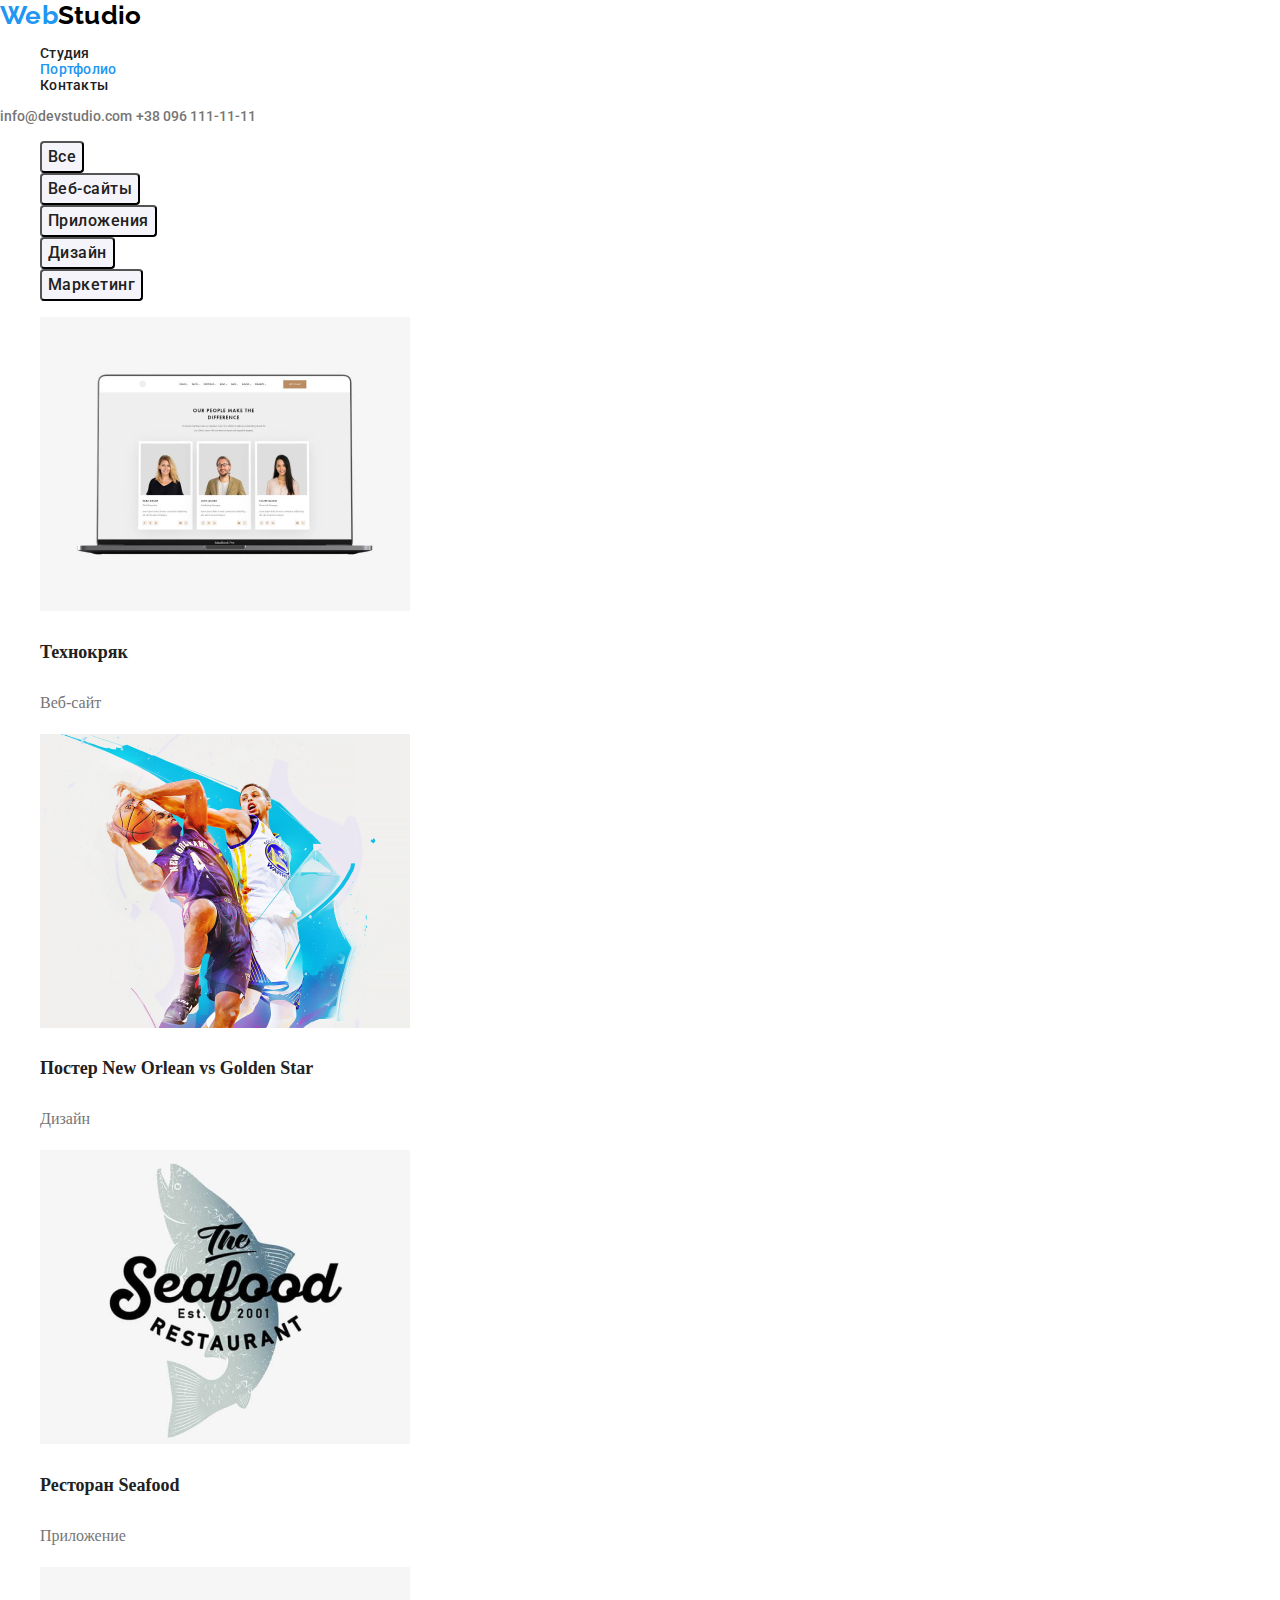
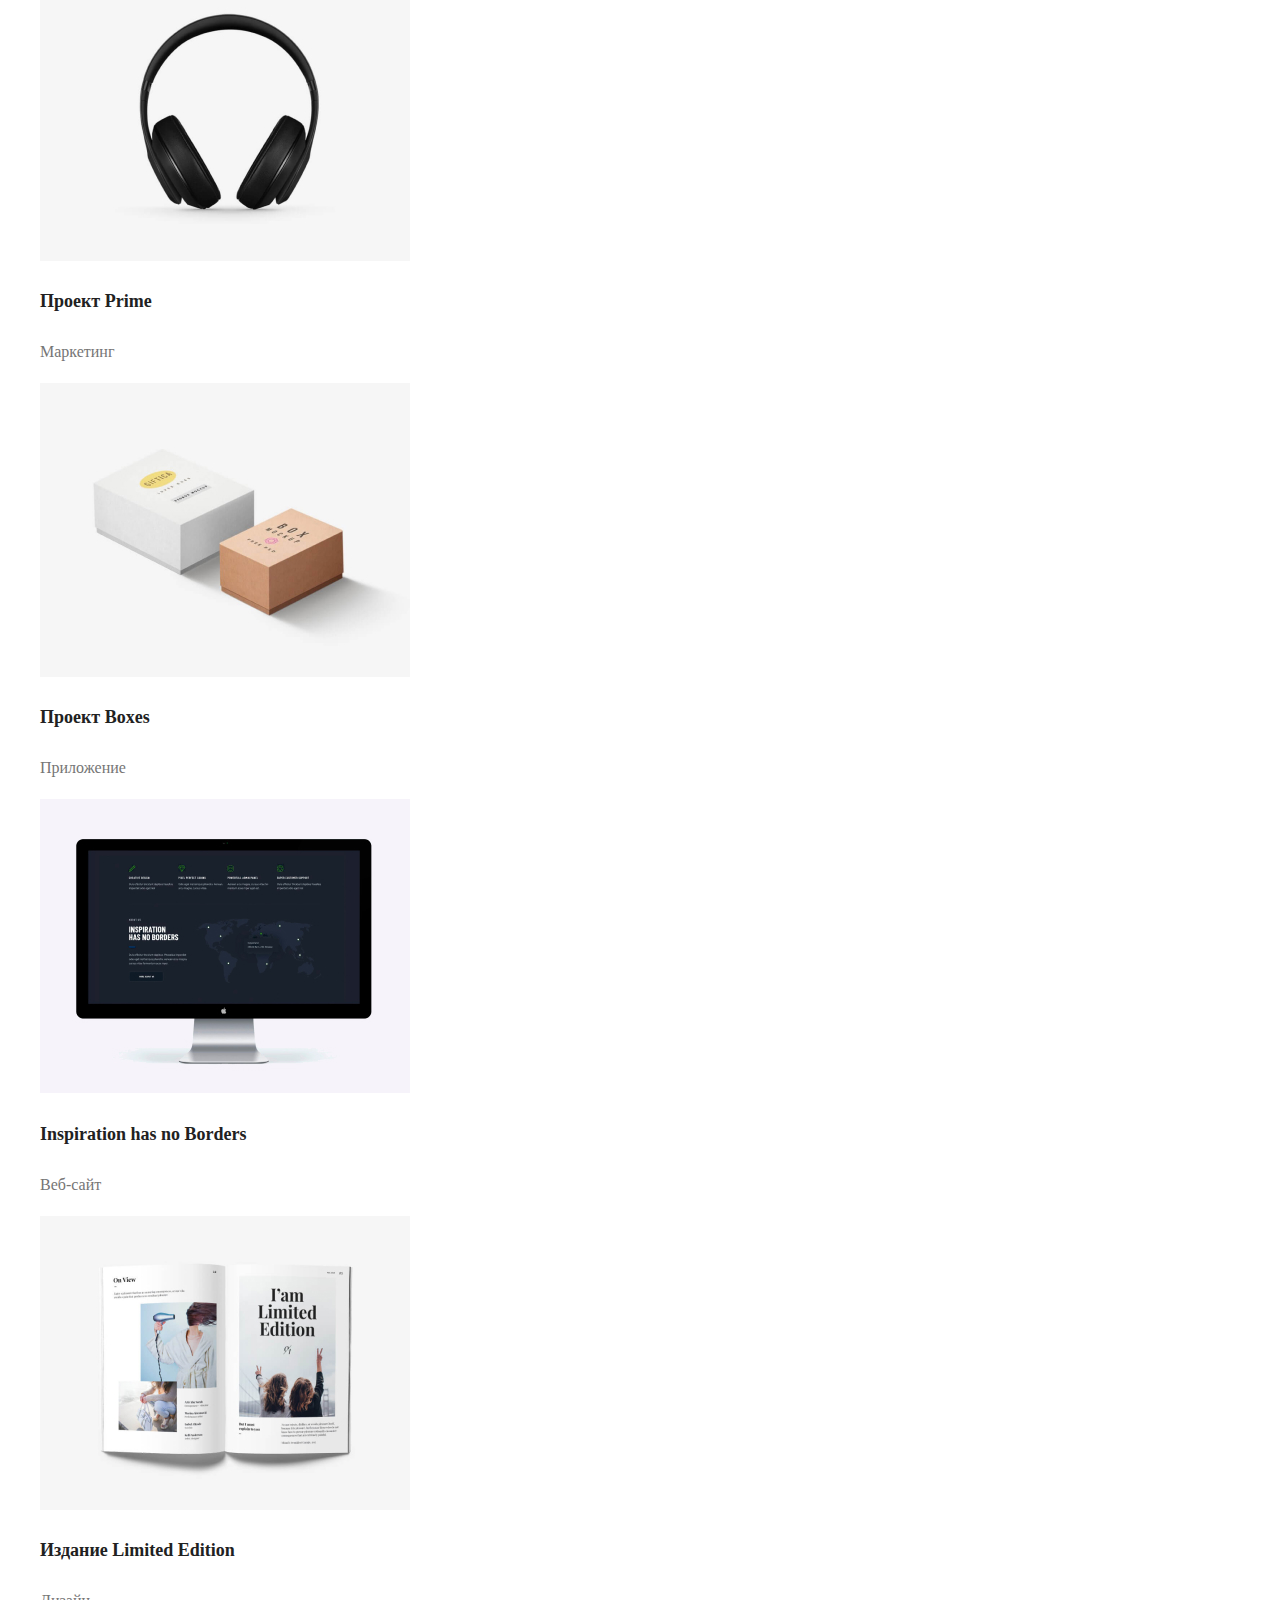
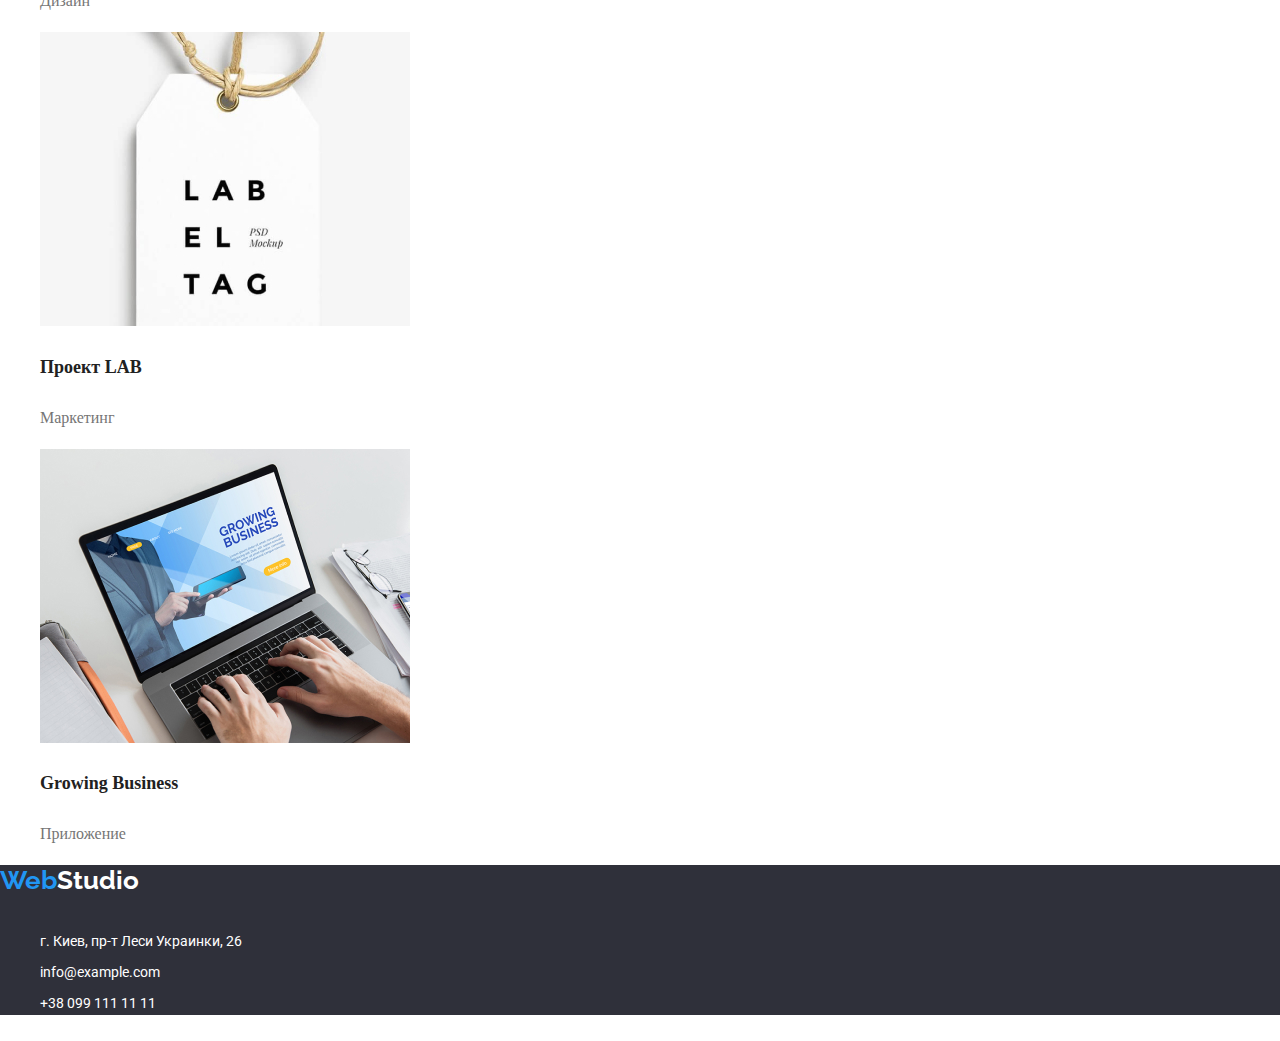
==== commit 1e56bc34: "end" ====
--- a/portfolio.html
+++ b/portfolio.html
@@ -62,64 +62,64 @@
     <li>
         <a href="#">
         <img src="images/01technocryak.jpg" alt="Ноутбук с изображением веб сайта" width="370" height="294" >
-        <h3>Технокряк</h3>
-        <p>Веб-сайт</p>
+        <h3 class="portfolio-card-head navigation-list-link">Технокряк</h3>
+        <p class="portfolio-card-text">Веб-сайт</p>
         </a>
     </li>
     <li>
-        <a href="#">
+        <a href="#"  class="navigation-list-link">
         <img src="images/02posterneworlean.jpg" alt="Два баскетболиста" width="370" height="294">
-        <h3>Постер New Orlean vs Golden Star</h3>
-        <p>Дизайн</p>
+        <h3 class="portfolio-card-head navigation-list-link">Постер New Orlean vs Golden Star</h3>
+        <p class="portfolio-card-text">Дизайн</p>
         </a>
     </li>
     <li>
-        <a href="#">
+        <a href="#"  class="navigation-list-link">
         <img src="images/03restaurantseafood.jpg" alt="Рекламный банер ресторана" width="370" height="294">
-        <h3>Ресторан Seafood</h3>
-        <p>Приложение</p>
+        <h3 class="portfolio-card-head navigation-list-link">Ресторан Seafood</h3>
+        <p class="portfolio-card-text">Приложение</p>
         </a>
     </li>
     <li>
-        <a href="#">
+        <a href="#"  class="navigation-list-link">
         <img src="images/04projectprime.jpg" alt="Чёрные наушники" width="370" height="294">
-        <h3>Проект Prime</h3>
-        <p>Маркетинг</p>
+        <h3 class="portfolio-card-head navigation-list-link">Проект Prime</h3>
+        <p class="portfolio-card-text">Маркетинг</p>
         </a>
     </li>
 <li>
-    <a href="#">
+    <a href="#"  class="navigation-list-link">
     <img src="images/05projectboxes.jpg" alt="Две коробки белая и коричневая" width="370" height="294">
-    <h3>Проект Boxes</h3>
-    <p>Приложение</p>
+    <h3 class="portfolio-card-head navigation-list-link">Проект Boxes</h3>
+    <p class="portfolio-card-text">Приложение</p>
     </a>
 </li>
 <li>
-    <a href="#">
+    <a href="#"  class="navigation-list-link">
     <img src="images/06inspiration.jpg" alt="Монитор с изображением" width="370" height="294">
-    <h3>Inspiration has no Borders</h3>
-    <p>Веб-сайт</p>
+    <h3 class="portfolio-card-head navigation-list-link">Inspiration has no Borders</h3>
+    <p class="portfolio-card-text">Веб-сайт</p>
     </a>
 </li>
 <li>
-    <a href="#">
+    <a href="#"  class="navigation-list-link">
     <img src="images/07publishlimitededition.jpg" alt="Открытая книга" width="370" height="294">
-    <h3>Издание Limited Edition</h3>
-    <p>Дизайн</p>
+    <h3 class="portfolio-card-head navigation-list-link">Издание Limited Edition</h3>
+    <p class="portfolio-card-text">Дизайн</p>
     </a>
 </li>
 <li>
-    <a href="#">
+    <a href="#"  class="navigation-list-link">
     <img src="images/08projectlab.jpg" alt="Белая этикетка с надписью LAB EL TAG" width="370" height="294">
-    <h3>Проект LAB</h3>
-    <p>Маркетинг</p>
+    <h3 class="portfolio-card-head navigation-list-link">Проект LAB</h3>
+    <p class="portfolio-card-text">Маркетинг</p>
     </a>
 </li>
 <li>
-    <a href="#">
-    <img src="images/09growingbusiness.jpg" alt="Ноутбук на столе с открытым приложением" width="370" height="294">
-    <h3>Growing Business</h3>
-    <p>Приложение</p>
+    <a href="#"  class="navigation-list-link">
+    <img src="images/09growingbusiness.jpg" alt="Ноутбук на рабочем столе с открытым приложением" width="370" height="294">
+    <h3 class="portfolio-card-head navigation-list-link">Growing Business</h3>
+    <p class="portfolio-card-text">Приложение</p>
     </a>
 </li>
 
--- a/css/style.css
+++ b/css/style.css
@@ -1,12 +1,16 @@
 :root {
   --maine-font: Roboto, sans-serif;
   --secondary-font: Raleway, sans-serif;
-  --accent-color:#2196f3;
+  --accent-color: #2196f3;
 }
 /* убираем подчёркивание с ссылок */
 a {
   text-decoration: none;
 }
+/* a:visited {
+  color: #000000; 
+ } */
+
 /* Убираем точки из списков */
 ul {
   list-style: none;
@@ -38,7 +42,7 @@
 
 /* логотип studio */
 .header-logo-studio {
-  font-family: var(--secondary-font)
+  font-family: var(--secondary-font);
   font-style: normal;
   font-weight: bold;
   font-size: 26px;
@@ -64,6 +68,8 @@
   line-height: 16px;
   color: #757575;
 }
+
+/* стили ссылки при ховере для адреса */
 .header-email-link:hover,
 .header-tel-link:hover,
 .header-email-link:focus,
@@ -77,7 +83,6 @@
   color: var(--accent-color);
 }
 
-
 /* hero */
 .hero {
   background-color: #2f303a;
@@ -113,21 +118,21 @@
 
 /*  Особенности */
 .features-item-head {
-    font-family: var(--maine-font);
-    font-style: normal;
-    font-weight: bold;
-    font-size: 14px;
-    line-height: 16px;
-    color: #212121;
-    text-transform: uppercase;
+  font-family: var(--maine-font);
+  font-style: normal;
+  font-weight: bold;
+  font-size: 14px;
+  line-height: 16px;
+  color: #212121;
+  text-transform: uppercase;
 }
 .features-item-text {
-    font-family: var(--maine-font);
-    font-style: normal;
-    font-weight: normal;
-    font-size: 14px;
-    line-height: 24px;
-    color: #757575;
+  font-family: var(--maine-font);
+  font-style: normal;
+  font-weight: normal;
+  font-size: 14px;
+  line-height: 24px;
+  color: #757575;
 }
 /*  Чем мы занимаемся head */
 .whatwedo-head {
@@ -151,17 +156,18 @@
 }
 /* Наша команда list*/
 .ourteam-card-head {
-    font-style: normal;
-    font-weight: 500;
-    font-size: 16px;
-    line-height: 19px;
+  font-style: normal;
+  font-weight: 500;
+  font-size: 16px;
+  line-height: 19px;
+  color: #212121;
 }
 .ourteam-card-text {
-    font-style: normal;
-    font-weight: normal;
-    font-size: 16px;
-    line-height: 19px;
-    color: #757575;
+  font-style: normal;
+  font-weight: normal;
+  font-size: 16px;
+  line-height: 19px;
+  color: #757575;
 }
 
 /* кнопки (фильтр) для портфолио  */
@@ -174,8 +180,9 @@
   letter-spacing: 0.03em;
   border-radius: 4px;
   color: #212121;
-}
-
+  background: #f5f4fa;
+}
+/*  навигация */
 .navigation {
   font-family: var(--maine-font);
   font-weight: 500;
@@ -185,15 +192,40 @@
   color: #212121;
 }
 
-.portfolio-navigation-list {
-}
-
+/*ссылки навигации*/
+.navigation-list-link {
+  text-decoration: none;
+  color: #212121;
+}
 /* стили ссылки при ховере */
 .navigation-list-link:hover,
 .navigation-list-link:focus {
   color: var(--accent-color);
 }
 
+/* стили кнопок при ховере в портфолио */
+.btn:hover,
+.btn:focus {
+  color: #ffffff;
+  background-color: var(--accent-color);
+}
+
+/* Наша команда list*/
+.portfolio-card-head {
+  font-style: normal;
+  font-weight: 700;
+  font-size: 18px;
+  line-height: 36px;
+  color: #212121;
+}
+.portfolio-card-text {
+  font-style: normal;
+  font-weight: normal;
+  font-size: 16px;
+  line-height: 30px;
+  color: #757575;
+}
+
 /* подсветка ссылки текущей страницы */
 .curentpage {
   color: var(--accent-color);
@@ -201,7 +233,7 @@
 
 /*   подвал    */
 .footer {
-  font-family: var(--secondary-font)
+  font-family: var(--secondary-font);
   font-style: normal;
   font-weight: bold;
   font-size: 26px;
@@ -235,4 +267,4 @@
 }
 .address {
   font-style: normal;
-}+}
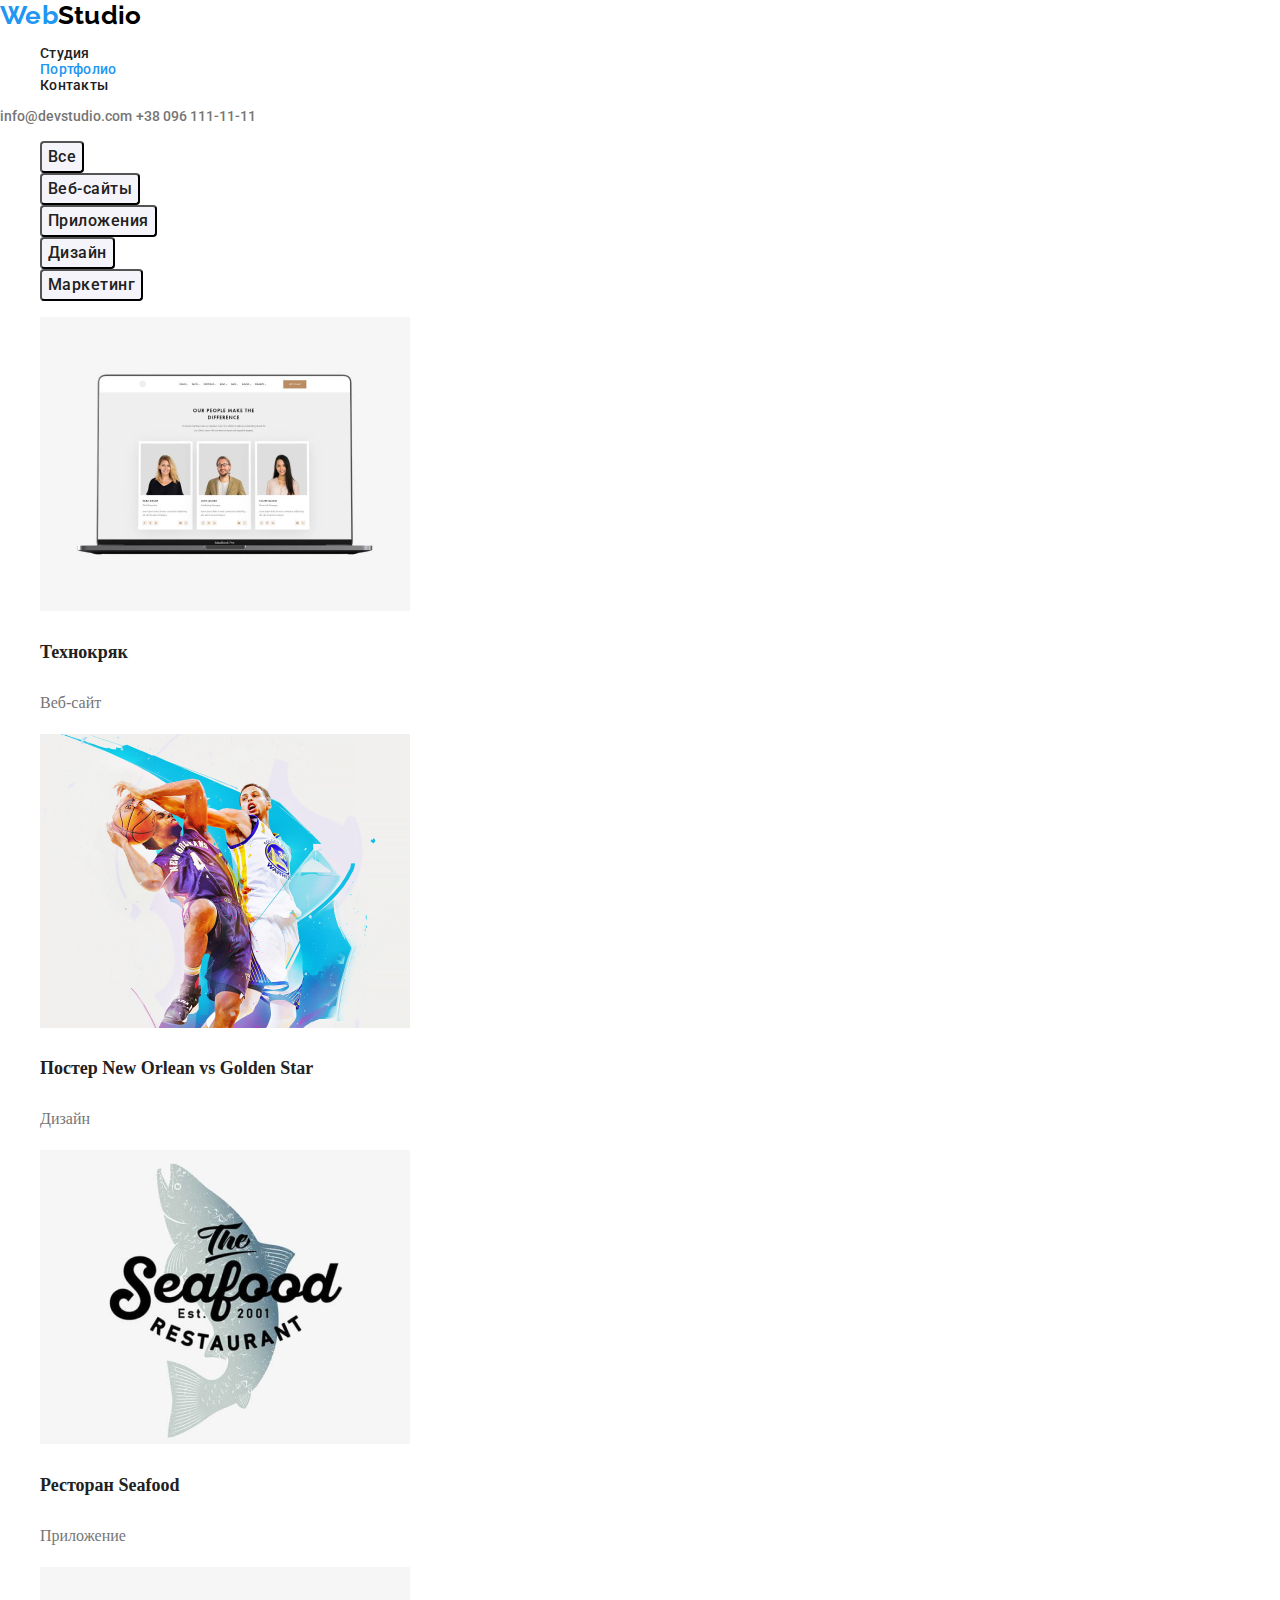
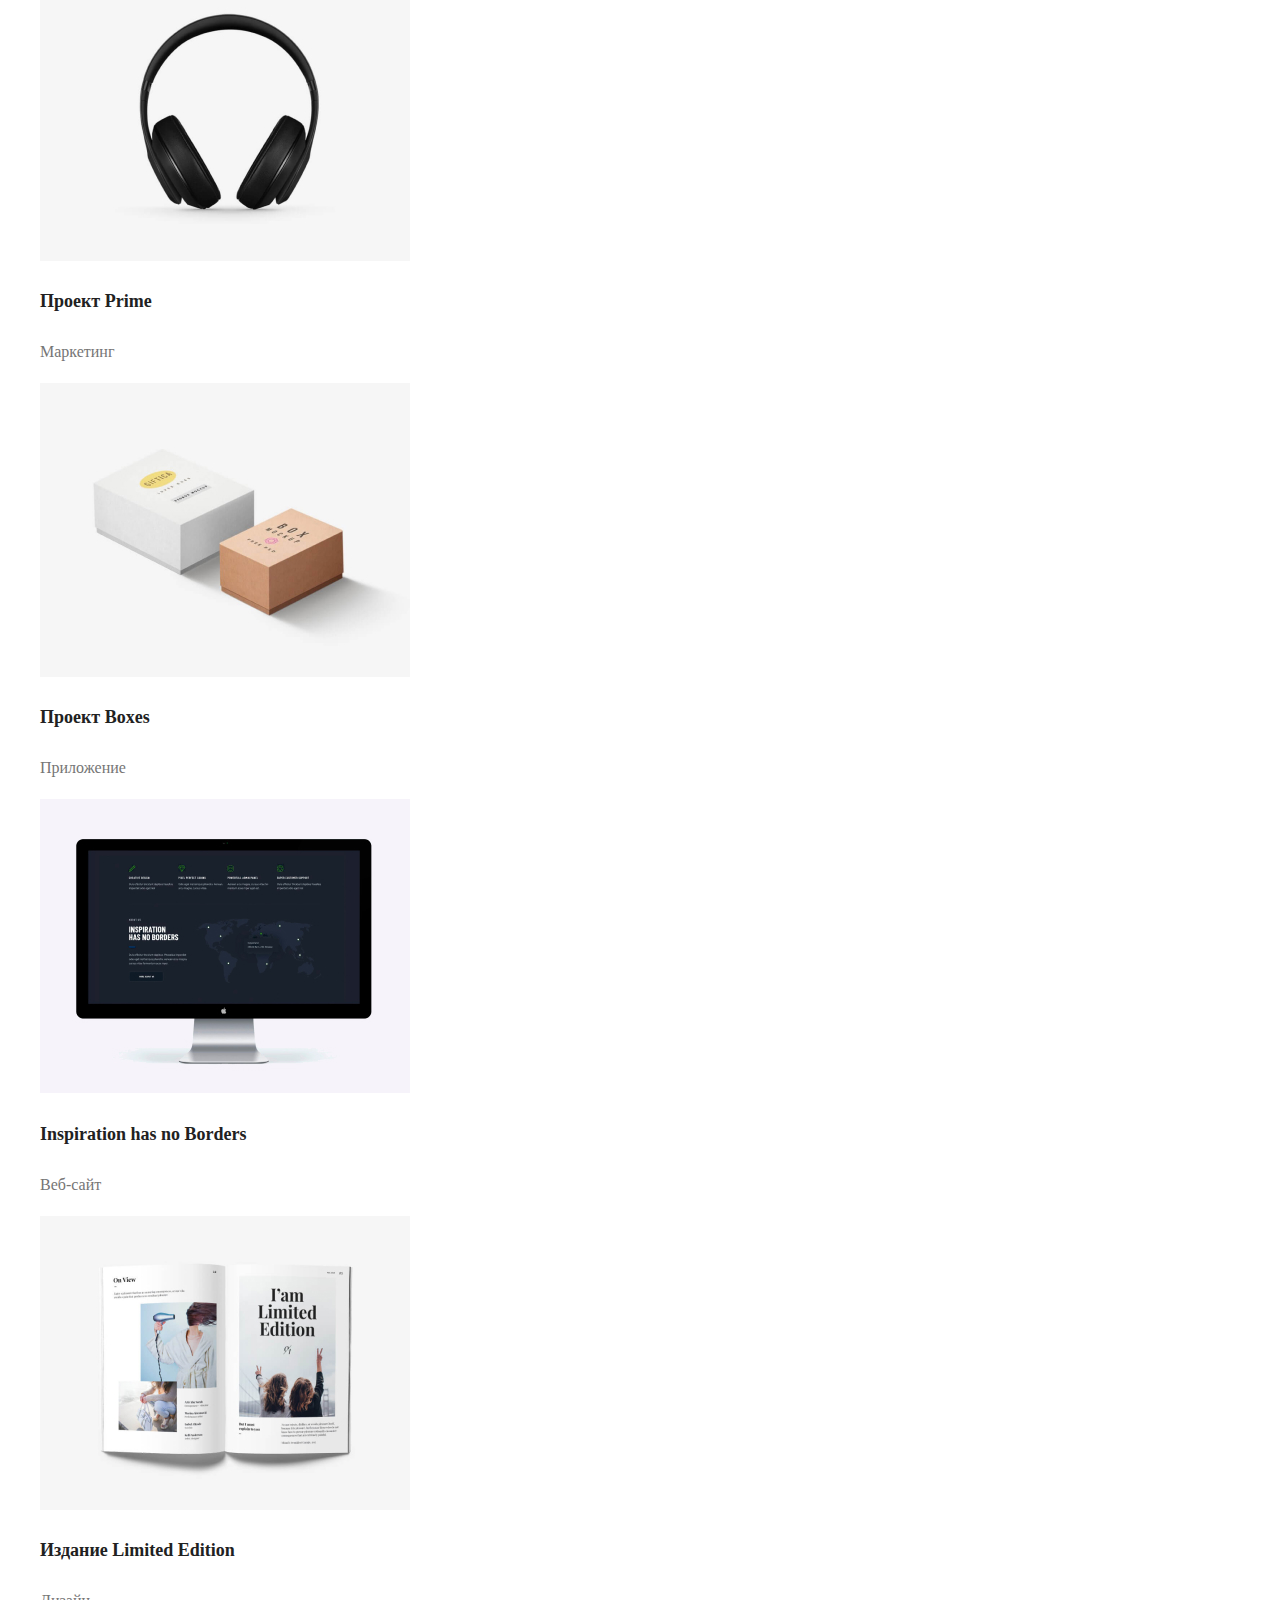
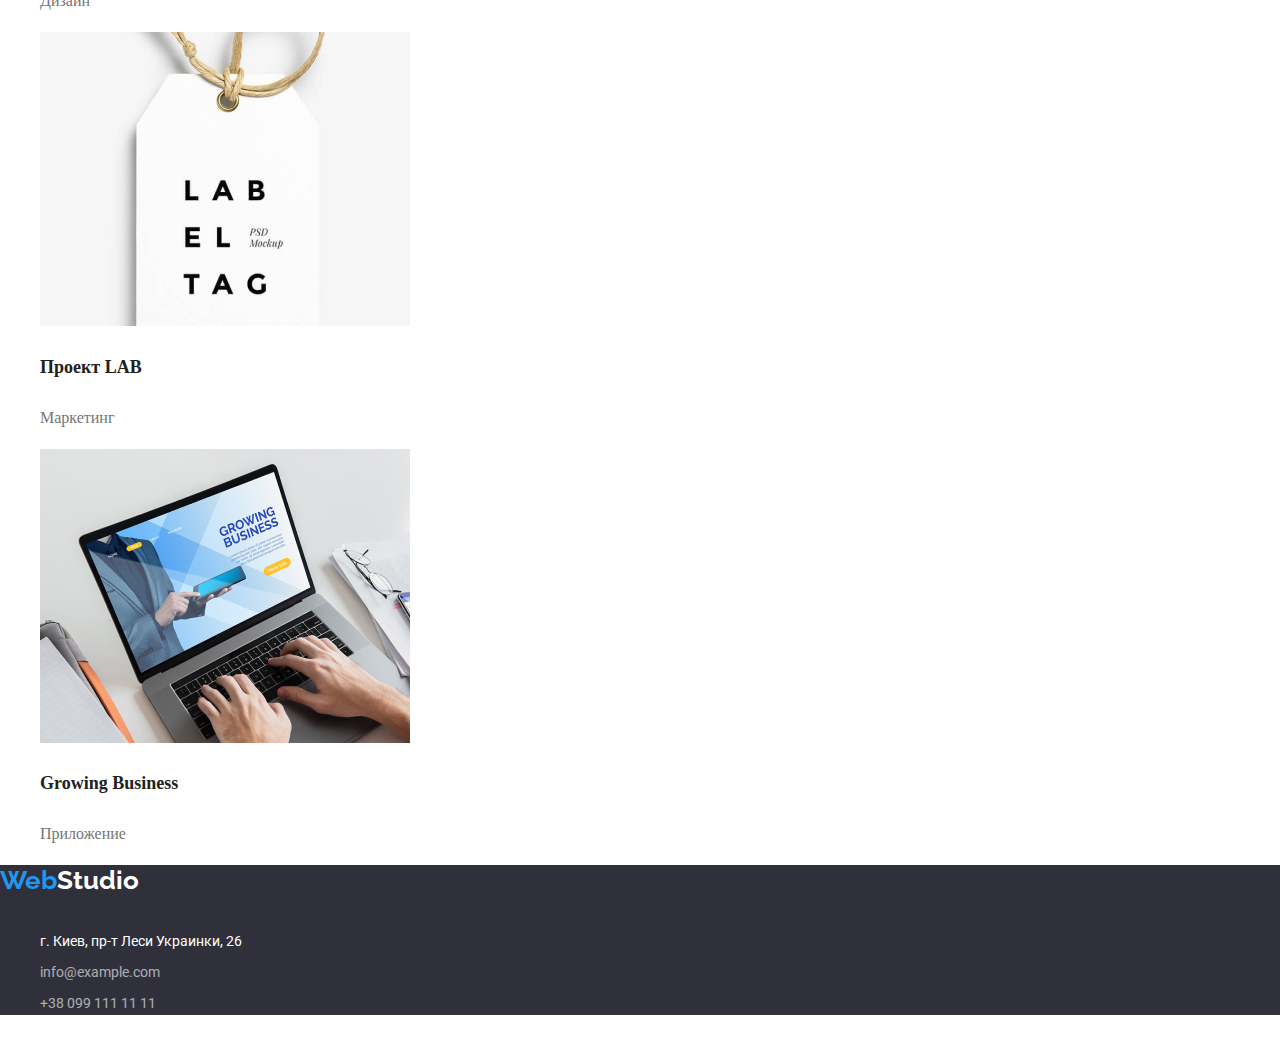
==== commit b5558dda: "Update portfolio.html" ====
--- a/portfolio.html
+++ b/portfolio.html
@@ -6,9 +6,9 @@
     <title>Веб Студия-Портфолио</title>
 
 <!-- подключаем шрифты -->
-    <link rel="preconnect" href="https://fonts.gstatic.com">
-    <link href="https://fonts.googleapis.com/css2?family=Roboto&display=swap" rel="stylesheet">
-    <link href="https://fonts.googleapis.com/css2?family=Raleway&display=swap" rel="stylesheet">
+<link rel="preconnect" href="https://fonts.gstatic.com">
+<link href="https://fonts.googleapis.com/css2?family=Raleway:wght@700&family=Roboto:wght@400;500;700;900&display=swap"
+    rel="stylesheet">
 
  <!-- подключаем CSS + normolize-->
 <link rel="stylesheet" href="./css/modern-normalize.css">
--- a/css/style.css
+++ b/css/style.css
@@ -2,6 +2,8 @@
   --maine-font: Roboto, sans-serif;
   --secondary-font: Raleway, sans-serif;
   --accent-color: #2196f3;
+  --main-color-text: #212121;
+  --second-color-text: #757575;
 }
 /* убираем подчёркивание с ссылок */
 a {
@@ -57,7 +59,7 @@
   font-weight: 500;
   font-size: 14px;
   line-height: 16px;
-  color: #757575;
+  color: var(--second-color-text);
 }
 .header-tel-link {
   text-decoration: none;
@@ -66,7 +68,7 @@
   font-weight: 500;
   font-size: 14px;
   line-height: 16px;
-  color: #757575;
+  color: var(--second-color-text);
 }
 
 /* стили ссылки при ховере для адреса */
@@ -123,7 +125,7 @@
   font-weight: bold;
   font-size: 14px;
   line-height: 16px;
-  color: #212121;
+  color: var(--main-color-text);
   text-transform: uppercase;
 }
 .features-item-text {
@@ -142,7 +144,7 @@
   font-size: 36px;
   line-height: 42px;
   text-align: center;
-  color: #212121;
+  color: var(--main-color-text);
 }
 /* Наша команда head*/
 .ourteam-head {
@@ -152,7 +154,7 @@
   font-size: 36px;
   line-height: 42px;
   text-align: center;
-  color: #212121;
+  color: var(--main-color-text);
 }
 /* Наша команда list*/
 .ourteam-card-head {
@@ -160,14 +162,14 @@
   font-weight: 500;
   font-size: 16px;
   line-height: 19px;
-  color: #212121;
+  color: var(--main-color-text);
 }
 .ourteam-card-text {
   font-style: normal;
   font-weight: normal;
   font-size: 16px;
   line-height: 19px;
-  color: #757575;
+  color: var(--second-color-text);
 }
 
 /* кнопки (фильтр) для портфолио  */
@@ -179,7 +181,7 @@
   text-align: center;
   letter-spacing: 0.03em;
   border-radius: 4px;
-  color: #212121;
+  color: var(--main-color-text);
   background: #f5f4fa;
 }
 /*  навигация */
@@ -189,13 +191,13 @@
   font-size: 14px;
   line-height: 1.143;
   letter-spacing: 0.02em;
-  color: #212121;
+  color: var(--main-color-text);
 }
 
 /*ссылки навигации*/
 .navigation-list-link {
   text-decoration: none;
-  color: #212121;
+  color: var(--main-color-text);
 }
 /* стили ссылки при ховере */
 .navigation-list-link:hover,
@@ -216,14 +218,14 @@
   font-weight: 700;
   font-size: 18px;
   line-height: 36px;
-  color: #212121;
+  color: var(--main-color-text);
 }
 .portfolio-card-text {
   font-style: normal;
   font-weight: normal;
   font-size: 16px;
   line-height: 30px;
-  color: #757575;
+  color: var(--second-color-text);
 }
 
 /* подсветка ссылки текущей страницы */
@@ -264,6 +266,7 @@
   font-size: 14px;
   line-height: 24px;
   color: #ffffff;
+  opacity: 0.6;
 }
 .address {
   font-style: normal;
